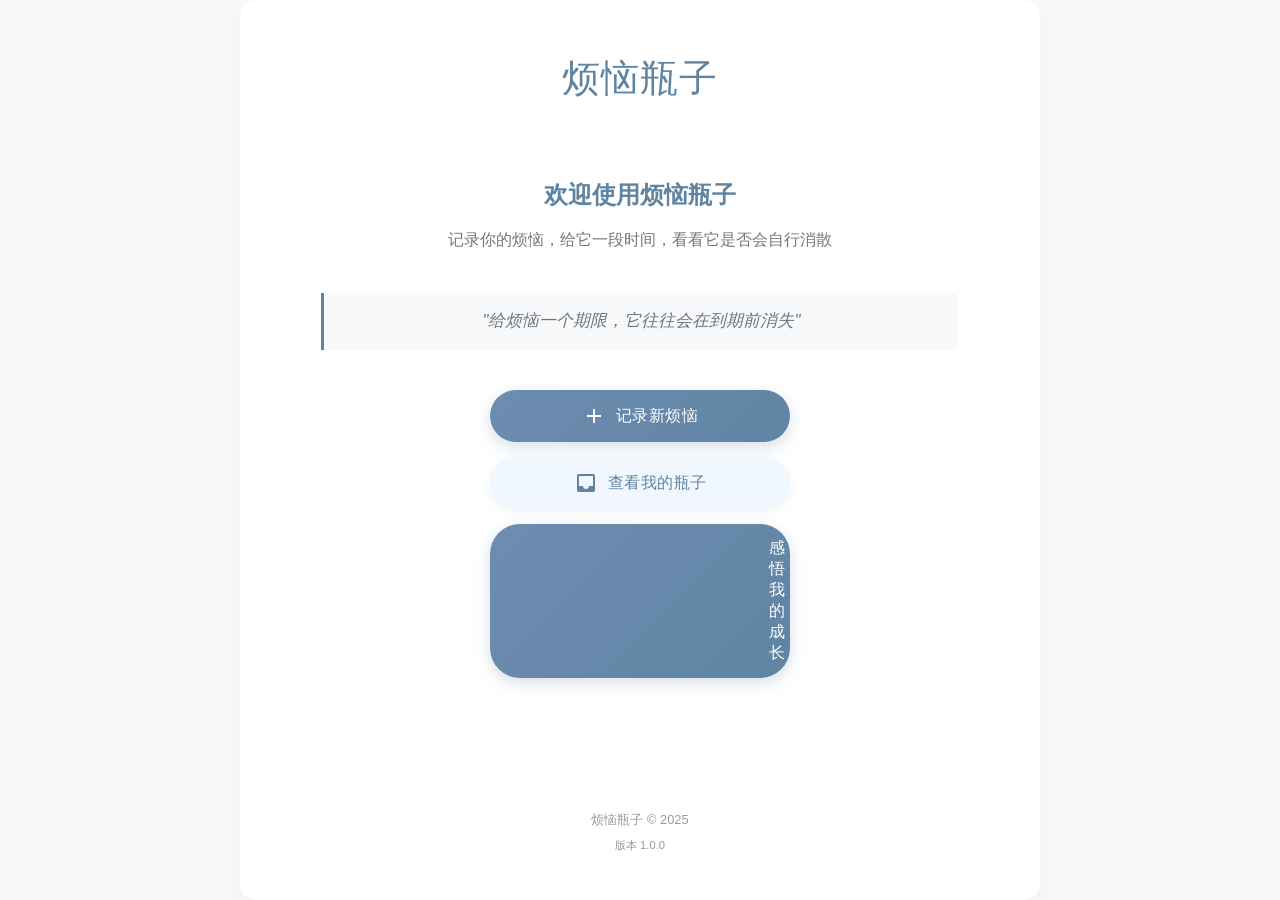
==== index.html @ b97d2acd "0.8" ====
<!DOCTYPE html>
<html lang="zh-CN">
<head>
    <meta charset="UTF-8">
    <meta name="viewport" content="width=device-width, initial-scale=1.0">
    <title>烦恼瓶子</title>
    <link rel="stylesheet" href="css/style.css">
    <link rel="stylesheet" href="https://cdnjs.cloudflare.com/ajax/libs/animate.css/4.1.1/animate.min.css">
    <link href="https://fonts.googleapis.com/icon?family=Material+Icons" rel="stylesheet">
    <style>
        /* 添加额外的CSS以确保打开瓶子选项居中 */
        .status-info {
            width: 100%;
            text-align: center;
            display: flex;
            flex-direction: column;
            align-items: center;
        }
        
        .early-open-option {
            margin-top: 20px;
            text-align: center;
            width: 100%;
            display: flex;
            flex-direction: column;
            align-items: center;
        }
        
        .version-info {
            font-size: 0.7rem;
            color: #999;
            margin-top: 5px;
        }
    </style>
</head>
<body>
    <div class="app-container">
        <header>
            <h1>烦恼瓶子</h1>
        </header>
        
        <main id="app-content">
            <!-- 主页 -->
            <div id="home-screen" class="screen active">
                <div class="welcome-message">
                    <h2>欢迎使用烦恼瓶子</h2>
                    <p>记录你的烦恼，给它一段时间，看看它是否会自行消散</p>
                </div>
                <div class="philosophy-quote">
                    <p>"给烦恼一个期限，它往往会在到期前消失"</p>
                </div>
                <div class="action-buttons">
                    <button id="create-worry-btn" class="primary-btn">
                        <span class="material-icons">add</span> 记录新烦恼
                    </button>
                    <button id="view-bottles-btn" class="secondary-btn">
                        <span class="material-icons">inbox</span> 查看我的瓶子
                    </button>
                     <button id="view-growth-btn" class="primary-btn growth-btn">
                        <span class="material-icons">celebration</span> 感悟我的成长
                    </button>
                </div>
            </div>
            
            <!-- 创建烦恼 -->
            <div id="create-worry-screen" class="screen">
                <div class="screen-header">
                    <button class="back-btn" id="create-back-btn">
                        <span class="material-icons">arrow_back</span>
                    </button>
                    <h2>记录烦恼</h2>
                </div>
                
                <div class="philosophy-quote">
                    <p>"将烦恼写下来，是看清它真实样貌的第一步"</p>
                </div>
                
                <div class="create-worry-form">
                    <div class="form-group">
                        <label for="worry-title">给这个烦恼起个名字（选填）</label>
                        <input type="text" id="worry-title" placeholder="例如：工作压力、人际关系...">
                    </div>
                    
                    <div class="form-group">
                        <label for="worry-content">描述你的烦恼</label>
                        <textarea id="worry-content" placeholder="写下你现在的烦恼..." rows="5"></textarea>
                        <div class="char-counter"><span id="char-count">0</span>/500</div>
                    </div>
                    
                    <div class="form-group">
                        <label>这个烦恼让你感到</label>
                        <div class="emotion-selector">
                            <div class="emotion" data-emotion="anxious">
                                <span class="emotion-icon">😰</span>
                                <span class="emotion-label">焦虑</span>
                            </div>
                            <div class="emotion" data-emotion="sad">
                                <span class="emotion-icon">😢</span>
                                <span class="emotion-label">悲伤</span>
                            </div>
                            <div class="emotion" data-emotion="angry">
                                <span class="emotion-icon">😠</span>
                                <span class="emotion-label">愤怒</span>
                            </div>
                            <div class="emotion" data-emotion="stressed">
                                <span class="emotion-icon">😫</span>
                                <span class="emotion-label">压力</span>
                            </div>
                            <div class="emotion" data-emotion="confused">
                                <span class="emotion-icon">😕</span>
                                <span class="emotion-label">困惑</span>
                            </div>
                        </div>
                    </div>
                    
                    <div class="form-group">
                        <label>烦恼强度</label>
                        <div class="intensity-slider">
                            <input type="range" id="worry-intensity" min="1" max="5" value="3">
                            <div class="intensity-labels">
                                <span>轻微</span>
                                <span>中等</span>
                                <span>强烈</span>
                            </div>
                        </div>
                    </div>
                    
                    <button id="continue-to-seal-btn" class="primary-btn full-width">
                        继续 <span class="material-icons">arrow_forward</span>
                    </button>
                </div>
            </div>
            
            <!-- 封存界面 -->
            <div id="seal-worry-screen" class="screen">
                <div class="screen-header">
                    <button class="back-btn" id="seal-back-btn">
                        <span class="material-icons">arrow_back</span>
                    </button>
                    <h2>封存烦恼</h2>
                </div>
                
                <div class="philosophy-quote">
                    <p>"时间是解决问题的良药，耐心是承载良药的容器"</p>
                </div>
                
                <div class="seal-worry-content">
                    <div class="form-group">
                        <label>选择一个瓶子</label>
                        <div class="bottle-selector">
                            <div class="bottle" data-bottle="classic">
                                <div class="bottle-image classic-bottle"></div>
                                <span>经典瓶</span>
                            </div>
                            <div class="bottle" data-bottle="vintage">
                                <div class="bottle-image vintage-bottle"></div>
                                <span>复古瓶</span>
                            </div>
                            <div class="bottle" data-bottle="round">
                                <div class="bottle-image round-bottle"></div>
                                <span>圆形瓶</span>
                            </div>
                        </div>
                    </div>
                    
                    <div class="form-group">
                        <label>封存多久？</label>
                        <div class="time-selector">
                            <div class="time-option" data-days="3">
                                <span class="time-value">3天</span>
                            </div>
                            <div class="time-option" data-days="7">
                                <span class="time-value">1周</span>
                            </div>
                            <div class="time-option" data-days="14">
                                <span class="time-value">2周</span>
                            </div>
                            <div class="time-option" data-days="30">
                                <span class="time-value">1个月</span>
                            </div>
                            <div class="time-option custom" data-days="custom">
                                <span class="time-value">自定义</span>
                            </div>
                        </div>
                        <div id="custom-time-input" class="hidden">
                            <input type="number" id="custom-days" min="1" max="90" value="1">
                            <span>天</span>
                        </div>
                    </div>
                    
                    <div class="bottle-preview">
                        <div id="selected-bottle" class="bottle-image classic-bottle"></div>
                    </div>
                    
                    <button id="seal-worry-btn" class="primary-btn full-width">
                        封存烦恼 <span class="material-icons">lock</span>
                    </button>
                </div>
            </div>
            
            <!-- 瓶子列表 -->
            <div id="bottle-list-screen" class="screen">
                <div class="screen-header">
                    <button class="back-btn" id="list-back-btn">
                        <span class="material-icons">arrow_back</span>
                    </button>
                    <h2>我的烦恼瓶子</h2>
                </div>
                
                <div class="philosophy-quote">
                    <p>"每一个被解决的烦恼，都是通往内心平静的阶梯"</p>
                </div>
                
                <div class="bottles-tabs">
                    <button class="tab-btn active" data-tab="sealed">
                        等待中 <span id="sealed-count" class="count-badge">0</span>
                    </button>
                    <button class="tab-btn" data-tab="openable">
                        可打开 <span id="openable-count" class="count-badge">0</span>
                    </button>
                    <button class="tab-btn" data-tab="resolved">
                        已解决 <span id="resolved-count" class="count-badge">0</span>
                    </button>
                </div>
                
                <div class="bottles-container">
                    <div id="sealed-bottles" class="bottle-tab active">
                        <div class="empty-state">
                            <span class="material-icons">hourglass_empty</span>
                            <p>没有正在等待的烦恼瓶子</p>
                        </div>
                        <!-- 瓶子将动态添加到这里 -->
                    </div>
                    
                    <div id="openable-bottles" class="bottle-tab">
                        <div class="empty-state">
                            <span class="material-icons">lock_open</span>
                            <p>没有可以打开的烦恼瓶子</p>
                        </div>
                        <!-- 瓶子将动态添加到这里 -->
                    </div>
                    
                    <div id="resolved-bottles" class="bottle-tab">
                        <div class="empty-state">
                            <span class="material-icons">check_circle</span>
                            <p>没有已解决的烦恼瓶子</p>
                        </div>
                        <!-- 瓶子将动态添加到这里 -->
                    </div>
                </div>
            </div>
            
            <!-- 瓶子详情 -->
            <div id="bottle-detail-screen" class="screen">
                <div class="screen-header">
                    <button class="back-btn" id="detail-back-btn">
                        <span class="material-icons">arrow_back</span>
                    </button>
                    <h2>烦恼瓶子详情</h2>
                </div>
                
                <div class="bottle-detail-container">
                    <div class="bottle-header">
                        <h3 id="detail-title">烦恼标题</h3>
                        <div class="bottle-meta">
                            <span id="detail-date">2025年6月23日</span>
                            <span class="emotion-tag" id="detail-emotion">焦虑</span>
                        </div>
                    </div>
                    
                    <div class="bottle-status-section">
                        <div id="sealed-status" class="bottle-status">
                            <div id="detail-bottle" class="bottle-image classic-bottle"></div>
                            <div class="status-info">
                                <p>你的烦恼还在瓶中等待...</p>
                                <div class="time-remaining">
                                    <span class="material-icons">hourglass_bottom</span>
                                    <span id="time-left">还剩 6 天</span>
                                </div>
                                <p class="status-philosophy">"给自己一段不去想它的时间，看看世界会如何回应"</p>
                                <div class="early-open-option">
                                    <button id="early-open-btn" class="secondary-btn small-btn">
                                        <span class="material-icons">lock_open</span> 提前打开
                                    </button>
                                    <p class="early-open-hint">如果你已经准备好了，可以提前打开这个瓶子</p>
                                </div>
                            </div>
                        </div>
                        
                        <div id="openable-status" class="bottle-status hidden">
                            <div id="openable-bottle" class="bottle-image classic-bottle glow"></div>
                            <div class="status-info">
                                <p>你的瓶子可以打开了！</p>
                                <p class="status-philosophy">"现在，是时候直面过去的自己，看看内心的变化"</p>
                                <button id="open-bottle-btn" class="primary-btn">
                                    打开瓶子
                                </button>
                            </div>
                        </div>
                        
                        <div id="opened-status" class="bottle-status hidden">
                            <div class="bottle-content">
                                <h4>你曾经写下：</h4>
                                <p id="detail-content">烦恼内容将显示在这里...</p>
                                <p class="status-philosophy">"重新审视过去的烦恼，你会发现自己已经成长"</p>
                                
                                <div class="worry-question">
                                    <h4>这个烦恼现在还困扰着你吗？</h4>
                                    <div class="worry-actions">
                                        <button id="worry-gone-btn" class="action-btn gone-btn">
                                            <span class="material-icons">check_circle</span>
                                            不再困扰我
                                        </button>
                                        <button id="worry-remains-btn" class="action-btn remains-btn">
                                            <span class="material-icons">arrow_circle_down</span>
                                            依然困扰我
                                        </button>
                                    </div>
                                </div>
                            </div>
                        </div>
                        
                        <div id="reflection-status" class="bottle-status hidden">
                            <div class="reflection-content">
                                <h4>你的成长感悟</h4>
                                <p class="reflection-philosophy">"记录感悟，是将经验转化为智慧的过程"</p>
                                <textarea id="reflection-text" placeholder="记录下你从这次经历中学到了什么..." rows="4"></textarea>
                                <button id="save-reflection-btn" class="primary-btn">
                                    保存感悟
                                </button>
                            </div>
                        </div>
                        
                        <div id="resolved-status" class="bottle-status hidden">
                            <div class="resolved-content">
                                <div class="resolved-icon">
                                    <span class="material-icons">celebration</span>
                                </div>
                                <h4>烦恼已解决！</h4>
                                <p class="status-philosophy">"每一次战胜烦恼，都是自我成长的证明"</p>
                                <div class="reflection-display">
                                    <h5>你的感悟：</h5>
                                    <p id="saved-reflection">感悟内容将显示在这里...</p>
                                </div>
                            </div>
                        </div>
                        
                        <div id="reseal-status" class="bottle-status hidden">
                            <div class="reseal-content">
                                <h4>重新封存这个烦恼</h4>
                                <p class="status-philosophy">"有些烦恼需要更多时间，这是自我理解的过程，而非失败"</p>
                                <p>给自己多一点时间，选择一个新的封存期限：</p>
                                <div class="reseal-time-selector">
                                    <div class="time-option" data-days="3">
                                        <span class="time-value">3天</span>
                                    </div>
                                    <div class="time-option" data-days="7">
                                        <span class="time-value">1周</span>
                                    </div>
                                    <div class="time-option" data-days="14">
                                        <span class="time-value">2周</span>
                                    </div>
                                    <div class="time-option" data-days="30">
                                        <span class="time-value">1个月</span>
                                    </div>
                                </div>
                                <button id="reseal-confirm-btn" class="primary-btn">
                                    重新封存
                                </button>
                            </div>
                        </div>
                    </div>
                </div>
            </div>
        </main>
        
        <footer>
            <p>烦恼瓶子 &copy; 2025</p>
            <p class="version-info">版本 1.0.0</p>
        </footer>
    </div>
    
    <script src="js/animations.js"></script>
    <script src="js/app.js"></script>
</body>
</html>
---- css/style.css ----
/* 基础重置 */
* {
    margin: 0;
    padding: 0;
    box-sizing: border-box;
}

body {
    font-family: 'Helvetica Neue', Arial, sans-serif;
    line-height: 1.6;
    color: #333;
    background-color: #f9f7f4;
    min-height: 100vh;
}

.app-container {
    max-width: 800px;
    margin: 0 auto;
    padding: 20px;
    display: flex;
    flex-direction: column;
    min-height: 100vh;
}

header {
    text-align: center;
    padding: 20px 0;
}

header h1 {
    color: #5f84a2;
    font-size: 2.2rem;
    font-weight: 300;
}

main {
    flex: 1;
    position: relative;
}

.screen {
    display: none;
    opacity: 0;
    transition: opacity 0.3s ease;
}

.screen.active {
    display: block;
    opacity: 1;
}

/* 首页样式 */
.welcome-message {
    text-align: center;
    margin: 40px 0;
}

.welcome-message h2 {
    color: #5f84a2;
    margin-bottom: 10px;
}

.welcome-message p {
    color: #777;
    max-width: 80%;
    margin: 0 auto;
}

.action-buttons {
    display: flex;
    flex-direction: column;
    gap: 15px;
    max-width: 300px;
    margin: 40px auto;
}

.primary-btn, .secondary-btn {
    display: flex;
    align-items: center;
    justify-content: center;
    gap: 8px;
    padding: 14px 20px;
    border: none;
    border-radius: 25px;
    font-size: 1rem;
    cursor: pointer;
    transition: all 0.2s ease;
}

.primary-btn {
    background-color: #5f84a2;
    color: white;
    box-shadow: 0 3px 10px rgba(95, 132, 162, 0.3);
}

.primary-btn:hover {
    background-color: #4d6d8a;
    transform: translateY(-2px);
    box-shadow: 0 5px 15px rgba(95, 132, 162, 0.4);
}

.secondary-btn {
    background-color: #e8f1f8;
    color: #5f84a2;
    box-shadow: 0 3px 10px rgba(95, 132, 162, 0.1);
}

.secondary-btn:hover {
    background-color: #d1e3f2;
    transform: translateY(-2px);
}

footer {
    text-align: center;
    padding: 20px 0;
    font-size: 0.8rem;
    color: #999;
}

/* 屏幕通用样式 */
.screen-header {
    display: flex;
    align-items: center;
    margin-bottom: 25px;
}

.back-btn {
    background: none;
    border: none;
    color: #5f84a2;
    cursor: pointer;
    padding: 5px;
    margin-right: 10px;
}

.screen-header h2 {
    color: #5f84a2;
    font-weight: 400;
}

.form-group {
    margin-bottom: 25px;
}

.form-group label {
    display: block;
    margin-bottom: 8px;
    color: #555;
    font-size: 0.9rem;
}

input[type="text"], textarea {
    width: 100%;
    padding: 12px;
    border: 1px solid #ddd;
    border-radius: 8px;
    font-size: 1rem;
    background: #fff;
    transition: border 0.2s;
}

input[type="text"]:focus, textarea:focus {
    border-color: #5f84a2;
    outline: none;
}

.char-counter {
    text-align: right;
    font-size: 0.8rem;
    color: #999;
    margin-top: 5px;
}

/* 情绪选择器 */
.emotion-selector {
    display: flex;
    justify-content: space-between;
    flex-wrap: wrap;
    gap: 10px;
}

.emotion {
    display: flex;
    flex-direction: column;
    align-items: center;
    width: calc(20% - 8px);
    padding: 10px 5px;
    border-radius: 10px;
    cursor: pointer;
    transition: all 0.2s;
}

.emotion:hover {
    background-color: #e8f1f8;
}

.emotion.selected {
    background-color: #d1e3f2;
    box-shadow: 0 2px 8px rgba(95, 132, 162, 0.2);
}

.emotion-icon {
    font-size: 1.8rem;
    margin-bottom: 5px;
}

.emotion-label {
    font-size: 0.8rem;
}

/* 强度滑块 */
.intensity-slider {
    width: 100%;
    padding: 10px 0;
}

.intensity-slider input {
    width: 100%;
    margin-bottom: 10px;
}

.intensity-labels {
    display: flex;
    justify-content: space-between;
    color: #777;
    font-size: 0.8rem;
}

/* 瓶子选择器 */
.bottle-selector {
    display: flex;
    justify-content: space-around;
    gap: 15px;
}

.bottle {
    display: flex;
    flex-direction: column;
    align-items: center;
    cursor: pointer;
    transition: all 0.2s;
    padding: 10px;
    border-radius: 10px;
}

.bottle:hover {
    background-color: #e8f1f8;
}

.bottle.selected {
    background-color: #d1e3f2;
    box-shadow: 0 2px 8px rgba(95, 132, 162, 0.2);
}

.bottle-image {
    width: 60px;
    height: 120px;
    margin-bottom: 10px;
    background-size: contain;
    background-repeat: no-repeat;
    background-position: center;
}

.classic-bottle {
    background-image: url('../images/classic-bottle.svg');
}

.vintage-bottle {
    background-image: url('../images/vintage-bottle.svg');
}

.round-bottle {
    background-image: url('../images/round-bottle.svg');
}

/* 时间选择器 */
.time-selector {
    display: flex;
    flex-wrap: wrap;
    gap: 10px;
}

.time-option {
    flex: 1;
    min-width: calc(33.333% - 10px);
    text-align: center;
    padding: 12px 8px;
    background-color: #e8f1f8;
    border-radius: 8px;
    cursor: pointer;
    transition: all 0.2s;
}

.time-option:hover {
    background-color: #d1e3f2;
}

.time-option.selected {
    background-color: #5f84a2;
    color: white;
    box-shadow: 0 2px 8px rgba(95, 132, 162, 0.2);
}

#custom-time-input {
    margin-top: 10px;
    display: flex;
    align-items: center;
    gap: 5px;
}

#custom-time-input input {
    width: 60px;
    padding: 8px;
    text-align: center;
}

.hidden {
    display: none !important;
}

/* 瓶子预览 */
.bottle-preview {
    display: flex;
    justify-content: center;
    margin: 30px 0;
}

.bottle-preview .bottle-image {
    width: 100px;
    height: 200px;
}

/* 按钮样式 */
.full-width {
    width: 100%;
}

/* 瓶子列表样式 */
.bottles-tabs {
    display: flex;
    border-bottom: 1px solid #ddd;
    margin-bottom: 20px;
}

.tab-btn {
    flex: 1;
    background: none;
    border: none;
    padding: 12px 0;
    color: #777;
    font-size: 0.9rem;
    cursor: pointer;
    position: relative;
}

.tab-btn.active {
    color: #5f84a2;
    font-weight: 500;
}

.tab-btn.active::after {
    content: '';
    position: absolute;
    bottom: -1px;
    left: 10%;
    width: 80%;
    height: 3px;
    background-color: #5f84a2;
    border-radius: 3px 3px 0 0;
}

.count-badge {
    display: inline-block;
    background-color: #e8f1f8;
    color: #5f84a2;
    font-size: 0.7rem;
    padding: 2px 6px;
    border-radius: 10px;
    margin-left: 5px;
}

.tab-btn.active .count-badge {
    background-color: #5f84a2;
    color: white;
}

.bottle-tab {
    display: none;
}

.bottle-tab.active {
    display: block;
}

.empty-state {
    display: flex;
    flex-direction: column;
    align-items: center;
    justify-content: center;
    padding: 40px 0;
    color: #aaa;
}

.empty-state .material-icons {
    font-size: 3rem;
    margin-bottom: 15px;
    opacity: 0.6;
}

/* 瓶子卡片样式 */
.bottle-card {
    background-color: white;
    border-radius: 12px;
    box-shadow: 0 2px 10px rgba(0, 0, 0, 0.05);
    padding: 15px;
    margin-bottom: 15px;
    display: flex;
    align-items: center;
    cursor: pointer;
    transition: all 0.2s;
}

.bottle-card:hover {
    transform: translateY(-2px);
    box-shadow: 0 4px 15px rgba(0, 0, 0, 0.1);
}

.bottle-card .bottle-image {
    width: 40px;
    height: 80px;
    margin-right: 15px;
    flex-shrink: 0;
}

.bottle-card-content {
    flex: 1;
}

.bottle-card h3 {
    font-size: 1rem;
    margin-bottom: 5px;
    color: #444;
}

.bottle-info {
    display: flex;
    justify-content: space-between;
    font-size: 0.8rem;
    color: #888;
}

.emotion-tag {
    background-color: #e8f1f8;
    color: #5f84a2;
    font-size: 0.7rem;
    padding: 3px 8px;
    border-radius: 10px;
}

.bottle-card .countdown {
    font-size: 0.8rem;
    color: #5f84a2;
    margin-top: 5px;
}

.glow {
    animation: glow 2s infinite alternate;
}

@keyframes glow {
    from {
        filter: drop-shadow(0 0 5px rgba(95, 132, 162, 0.6));
    }
    to {
        filter: drop-shadow(0 0 15px rgba(95, 132, 162, 0.8));
    }
}

/* 瓶子详情样式 */
.bottle-detail-container {
    background-color: white;
    border-radius: 12px;
    box-shadow: 0 2px 10px rgba(0, 0, 0, 0.05);
    padding: 20px;
}

.bottle-header {
    margin-bottom: 25px;
    padding-bottom: 15px;
    border-bottom: 1px solid #eee;
}

.bottle-header h3 {
    font-size: 1.3rem;
    margin-bottom: 8px;
    color: #444;
}

.bottle-meta {
    display: flex;
    justify-content: space-between;
    align-items: center;
    font-size: 0.85rem;
    color: #888;
}

.bottle-status {
    display: flex;
    flex-direction: column;
    align-items: center;
    text-align: center;
}

.bottle-status .bottle-image {
    width: 80px;
    height: 160px;
    margin-bottom: 20px;
}

.status-info {
    margin-top: 15px;
}

.time-remaining {
    display: flex;
    align-items: center;
    justify-content: center;
    color: #5f84a2;
    margin-top: 10px;
}

.time-remaining .material-icons {
    margin-right: 5px;
}

.bottle-content {
    width: 100%;
    text-align: left;
}

.bottle-content h4 {
    font-size: 1rem;
    color: #5f84a2;
    margin-bottom: 10px;
}

.bottle-content p {
    background-color: #f9f7f4;
    padding: 15px;
    border-radius: 8px;
    margin-bottom: 25px;
    line-height: 1.5;
}

.worry-question h4 {
    text-align: center;
    margin-bottom: 15px;
}

.worry-actions {
    display: flex;
    justify-content: space-around;
    gap: 10px;
}

.action-btn {
    display: flex;
    flex-direction: column;
    align-items: center;
    padding: 15px;
    border: none;
    border-radius: 10px;
    background-color: #f5f5f5;
    cursor: pointer;
    transition: all 0.2s;
    flex: 1;
}

.action-btn .material-icons {
    font-size: 2rem;
    margin-bottom: 8px;
}

.gone-btn {
    color: #5ca270;
}

.gone-btn:hover {
    background-color: #eaf5ef;
}

.remains-btn {
    color: #a27c5c;
}

.remains-btn:hover {
    background-color: #f5f0ea;
}

.reflection-content, .resolved-content, .reseal-content {
    width: 100%;
    text-align: left;
}

.reflection-content h4, .resolved-content h4, .reseal-content h4 {
    font-size: 1rem;
    color: #5f84a2;
    margin-bottom: 15px;
    text-align: center;
}

.resolved-icon {
    text-align: center;
    margin-bottom: 15px;
}

.resolved-icon .material-icons {
    font-size: 3rem;
    color: #5ca270;
}

.reflection-display {
    background-color: #f9f7f4;
    padding: 15px;
    border-radius: 8px;
    margin: 15px 0;
}

.reflection-display h5 {
    font-size: 0.9rem;
    color: #888;
    margin-bottom: 8px;
}

.reseal-content p {
    text-align: center;
    margin-bottom: 15px;
    color: #777;
}

.reseal-time-selector {
    display: flex;
    flex-wrap: wrap;
    gap: 10px;
    margin-bottom: 20px;
}

/* 动画样式 */
.animation-container {
    position: fixed;
    top: 0;
    left: 0;
    width: 100%;
    height: 100%;
    background-color: rgba(0, 0, 0, 0.7);
    display: flex;
    justify-content: center;
    align-items: center;
    z-index: 1000;
    opacity: 0;
    pointer-events: none;
    transition: opacity 0.5s ease;
}

.animation-container.show {
    opacity: 1;
}

.animation-container.fade-out {
    opacity: 0;
}

.animation-bottle {
    width: 100px;
    height: 200px;
    position: relative;
    z-index: 10;
}

.worry-content-animation {
    background-color: white;
    color: #333;
    padding: 10px 15px;
    border-radius: 8px;
    position: absolute;
    top: 30%;
    left: 30%;
    transform: translate(-50%, -50%);
    transition: all 1.5s cubic-bezier(0.68, -0.55, 0.27, 1.55);
    max-width: 200px;
    text-align: center;
}

.worry-content-animation.move-to-bottle {
    top: 50%;
    left: 50%;
}

.worry-content-animation.inside-bottle {
    opacity: 0.7;
    transform: translate(-50%, -50%) scale(0.5);
}

.seal-effect {
    position: absolute;
    top: 50%;
    left: 50%;
    transform: translate(-50%, -50%);
    width: 120px;
    height: 120px;
    border-radius: 50%;
    background-color: transparent;
    z-index: 15;
    opacity: 0;
    transition: all 1s ease;
}

.seal-effect.seal {
    opacity: 1;
    background-color: rgba(95, 132, 162, 0.3);
    box-shadow: 0 0 30px rgba(95, 132, 162, 0.8);
}

.animation-bottle.sink {
    transform: translateY(100vh);
    transition: transform 2s cubic-bezier(0.68, -0.55, 0.27, 1.55);
}

.animation-container.opening .animation-bottle {
    transform: translateY(100vh);
}

.animation-bottle.rise {
    transform: translateY(0);
    transition: transform 2s cubic-bezier(0.68, -0.55, 0.27, 1.55);
}

.animation-bottle.open {
    animation: openBottle 1s forwards;
}

@keyframes openBottle {
    0% {
        transform: translateY(0) rotate(0);
    }
    20% {
        transform: translateY(0) rotate(-5deg);
    }
    40% {
        transform: translateY(0) rotate(5deg);
    }
    60% {
        transform: translateY(0) rotate(-5deg);
    }
    80% {
        transform: translateY(0) rotate(5deg);
    }
    100% {
        transform: translateY(0) rotate(0);
        filter: brightness(1.5);
    }
}

/* 烟花动画 */
.animation-container.resolved {
    background-color: rgba(0, 0, 0, 0.85);
}

.firework {
    position: absolute;
    width: 10px;
    height: 10px;
    border-radius: 50%;
    animation: explode 1.5s forwards;
    opacity: 0;
}

@keyframes explode {
    0% {
        transform: scale(0);
        opacity: 0;
    }
    20% {
        transform: scale(1);
        opacity: 1;
    }
    80% {
        transform: scale(1.5);
        opacity: 1;
    }
    100% {
        transform: scale(2);
        opacity: 0;
    }
}

.resolve-message {
    color: white;
    font-size: 1.5rem;
    font-weight: 300;
    text-align: center;
    opacity: 0;
    animation: fadeMessage 4s forwards;
}

@keyframes fadeMessage {
    0% {
        opacity: 0;
        transform: translateY(20px);
    }
    20% {
        opacity: 1;
        transform: translateY(0);
    }
    80% {
        opacity: 1;
        transform: translateY(0);
    }
    100% {
        opacity: 0;
        transform: translateY(-20px);
    }
}

/* 响应式设计 */
@media (max-width: 600px) {
    .app-container {
        padding: 15px;
    }
    
    header h1 {
        font-size: 1.8rem;
    }
    
    .emotion {
        width: calc(33.333% - 10px);
        margin-bottom: 10px;
    }
    
    .bottle-selector {
        flex-wrap: wrap;
    }
    
    .bottle {
        width: calc(50% - 10px);
    }
}

/* 提前打开选项样式 */
.early-open-option {
    margin-top: 20px;
    text-align: center;
}

.early-open-hint {
    font-size: 0.8rem;
    color: #888;
    margin-top: 8px;
}

.small-btn {
    font-size: 0.9rem;
    padding: 8px 15px;
}

/* 整体美化 */
body {
    background-color: #f8f9fa;
    color: #444;
    font-family: 'Segoe UI', Tahoma, Geneva, Verdana, sans-serif;
    line-height: 1.7;
}

.app-container {
    max-width: 800px;
    margin: 0 auto;
    padding: 25px;
    background-color: #fff;
    box-shadow: 0 8px 30px rgba(0, 0, 0, 0.05);
    border-radius: 16px;
}

/* 哲理句子样式 */
.philosophy-quote {
    margin: 15px auto 30px;
    text-align: center;
    font-style: italic;
    color: #6c757d;
    max-width: 85%;
    line-height: 1.6;
    font-weight: 300;
    font-size: 1.05rem;
    padding: 15px;
    border-left: 3px solid #5f84a2;
    background-color: #f8f9fa;
    border-radius: 0 8px 8px 0;
}

.status-philosophy {
    margin: 15px 0;
    font-style: italic;
    color: #6c757d;
    font-size: 0.95rem;
    text-align: center;
}

.reflection-philosophy {
    margin: 0 0 20px;
    font-style: italic;
    color: #6c757d;
    font-size: 0.95rem;
    text-align: center;
}

/* 改进按钮样式 */
.primary-btn, .secondary-btn {
    display: flex;
    align-items: center;
    justify-content: center;
    gap: 10px;
    padding: 14px 22px;
    border: none;
    border-radius: 30px;
    font-size: 1rem;
    cursor: pointer;
    transition: all 0.3s ease;
    font-weight: 500;
    letter-spacing: 0.5px;
}

.primary-btn {
    background: linear-gradient(135deg, #6e8cb2 0%, #5f84a2 100%);
    color: white;
    box-shadow: 0 5px 15px rgba(95, 132, 162, 0.25);
}

.primary-btn:hover {
    background: linear-gradient(135deg, #5f84a2 0%, #4d6d8a 100%);
    transform: translateY(-3px);
    box-shadow: 0 8px 20px rgba(95, 132, 162, 0.3);
}

.secondary-btn {
    background-color: #f0f7ff;
    color: #5f84a2;
    box-shadow: 0 3px 10px rgba(95, 132, 162, 0.1);
}

.secondary-btn:hover {
    background-color: #e0edfa;
    transform: translateY(-3px);
    box-shadow: 0 5px 15px rgba(95, 132, 162, 0.15);
}

/* 优化表单元素 */
input[type="text"], textarea, input[type="number"] {
    width: 100%;
    padding: 14px;
    border: 1px solid #e0e0e0;
    border-radius: 10px;
    font-size: 1rem;
    background: #fff;
    transition: all 0.3s;
    box-shadow: 0 2px 5px rgba(0, 0, 0, 0.03);
    color: #444;
}

input[type="text"]:focus, textarea:focus, input[type="number"]:focus {
    border-color: #5f84a2;
    outline: none;
    box-shadow: 0 0 0 3px rgba(95, 132, 162, 0.1);
}

/* 优化瓶子卡片 */
.bottle-card {
    background-color: #fff;
    border-radius: 16px;
    box-shadow: 0 3px 15px rgba(0, 0, 0, 0.05);
    padding: 18px;
    margin-bottom: 18px;
    display: flex;
    align-items: center;
    cursor: pointer;
    transition: all 0.3s ease;
    border: 1px solid rgba(0, 0, 0, 0.03);
}

.bottle-card:hover {
    transform: translateY(-4px) scale(1.01);
    box-shadow: 0 6px 20px rgba(0, 0, 0, 0.08);
}

/* 优化瓶子详情容器 */
.bottle-detail-container {
    background-color: #fff;
    border-radius: 16px;
    box-shadow: 0 5px 20px rgba(0, 0, 0, 0.05);
    padding: 25px;
    border: 1px solid rgba(0, 0, 0, 0.03);
}

/* 优化选择器样式 */
.emotion, .bottle, .time-option {
    transition: all 0.3s ease;
    border-radius: 12px;
}

.emotion.selected, .bottle.selected {
    background-color: #e0edfa;
    box-shadow: 0 3px 10px rgba(95, 132, 162, 0.15);
    transform: translateY(-2px);
}

.time-option.selected {
    background: linear-gradient(135deg, #6e8cb2 0%, #5f84a2 100%);
    color: white;
    box-shadow: 0 3px 10px rgba(95, 132, 162, 0.2);
    transform: translateY(-2px);
}

/* 优化动画效果 */
.glow {
    animation: enhanced-glow 2.5s infinite alternate;
}

@keyframes enhanced-glow {
    from {
        filter: drop-shadow(0 0 5px rgba(95, 132, 162, 0.6));
    }
    to {
        filter: drop-shadow(0 0 20px rgba(95, 132, 162, 0.9));
    }
}

/* 改进标题样式 */
header h1 {
    color: #5f84a2;
    font-size: 2.4rem;
    font-weight: 300;
    letter-spacing: 1px;
    margin-bottom: 5px;
}

.screen-header h2 {
    color: #5f84a2;
    font-weight: 400;
    letter-spacing: 0.5px;
}

/* 优化标签页 */
.bottles-tabs {
    display: flex;
    border-bottom: 1px solid #e0e0e0;
    margin-bottom: 25px;
    background-color: #f8f9fa;
    border-radius: 10px 10px 0 0;
    padding: 5px;
}

.tab-btn {
    flex: 1;
    background: none;
    border: none;
    padding: 14px 0;
    color: #888;
    font-size: 0.95rem;
    cursor: pointer;
    position: relative;
    transition: all 0.3s ease;
    border-radius: 8px 8px 0 0;
}

.tab-btn.active {
    color: #5f84a2;
    font-weight: 500;
    background-color: #fff;
}

.tab-btn:hover:not(.active) {
    background-color: rgba(255, 255, 255, 0.5);
}

/* 增强动画容器样式 */
.animation-container {
    background-color: rgba(0, 0, 0, 0.75);
    backdrop-filter: blur(4px);
}

/* 增强瓶子图像效果 */
.bottle-image {
    transition: all 0.4s ease;
}

.bottle:hover .bottle-image {
    transform: translateY(-5px);
}

/* 使用内联SVG替代外部SVG文件 */
.classic-bottle {
    background-image: url("data:image/svg+xml,%3Csvg width='60' height='120' viewBox='0 0 60 120' xmlns='http://www.w3.org/2000/svg'%3E%3Cdefs%3E%3ClinearGradient id='bottleGradient' x1='0%25' y1='0%25' x2='100%25' y2='100%25'%3E%3Cstop offset='0%25' stop-color='%2389b8e5' stop-opacity='0.85'/%3E%3Cstop offset='100%25' stop-color='%235f84a2' stop-opacity='0.85'/%3E%3C/linearGradient%3E%3C/defs%3E%3Cpath d='M25 10 L25 25 L20 30 L20 100 L40 100 L40 30 L35 25 L35 10 Z' fill='url(%23bottleGradient)' stroke='%235f84a2' stroke-width='1.5' stroke-opacity='0.8'/%3E%3Crect x='25' y='3' width='10' height='7' fill='%23d1e3f2' stroke='%235f84a2' stroke-width='1.5' stroke-opacity='0.8'/%3E%3C/svg%3E");
}

.vintage-bottle {
    background-image: url("data:image/svg+xml,%3Csvg width='60' height='120' viewBox='0 0 60 120' xmlns='http://www.w3.org/2000/svg'%3E%3Cdefs%3E%3ClinearGradient id='vintageGradient' x1='0%25' y1='0%25' x2='100%25' y2='100%25'%3E%3Cstop offset='0%25' stop-color='%23a5c8e4' stop-opacity='0.85'/%3E%3Cstop offset='100%25' stop-color='%237292b0' stop-opacity='0.85'/%3E%3C/linearGradient%3E%3C/defs%3E%3Cpath d='M20 25 L25 15 L25 10 L35 10 L35 15 L40 25 L40 40 L45 55 L45 90 L40 100 L20 100 L15 90 L15 55 L20 40 Z' fill='url(%23vintageGradient)' stroke='%235f84a2' stroke-width='1.5' stroke-opacity='0.8'/%3E%3Cellipse cx='30' cy='10' rx='5' ry='2' fill='%23d1e3f2' stroke='%235f84a2' stroke-width='1.5' stroke-opacity='0.8'/%3E%3Crect x='28' y='3' width='4' height='7' fill='%23d1e3f2' stroke='%235f84a2' stroke-width='1.5' stroke-opacity='0.8'/%3E%3C/svg%3E");
}

.round-bottle {
    background-image: url("data:image/svg+xml,%3Csvg width='60' height='120' viewBox='0 0 60 120' xmlns='http://www.w3.org/2000/svg'%3E%3Cdefs%3E%3ClinearGradient id='roundGradient' x1='0%25' y1='0%25' x2='100%25' y2='100%25'%3E%3Cstop offset='0%25' stop-color='%23c9dff0' stop-opacity='0.85'/%3E%3Cstop offset='100%25' stop-color='%236088a6' stop-opacity='0.85'/%3E%3C/linearGradient%3E%3C/defs%3E%3Cpath d='M25 25 L25 15 L25 10 L35 10 L35 15 L35 25 C42 30 47 40 47 60 C47 85 40 100 30 100 C20 100 13 85 13 60 C13 40 18 30 25 25 Z' fill='url(%23roundGradient)' stroke='%235f84a2' stroke-width='1.5' stroke-opacity='0.8'/%3E%3Cellipse cx='30' cy='10' rx='5' ry='2' fill='%23d1e3f2' stroke='%235f84a2' stroke-width='1.5' stroke-opacity='0.8'/%3E%3Crect x='27' y='3' width='6' height='7' fill='%23d1e3f2' stroke='%235f84a2' stroke-width='1.5' stroke-opacity='0.8'/%3E%3C/svg%3E");
}
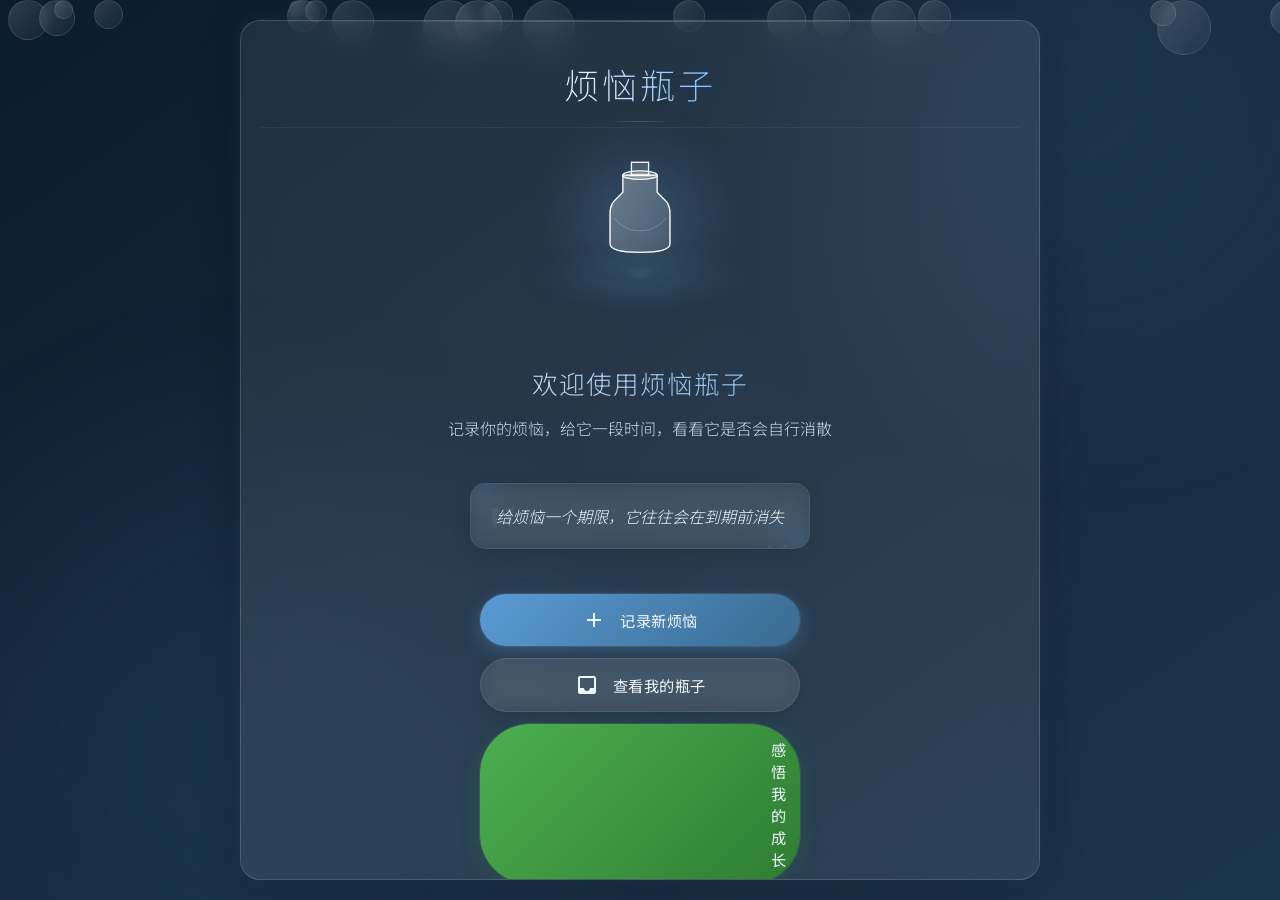
==== commit f55973e1: "优化界面" ====
--- a/index.html
+++ b/index.html
@@ -3,18 +3,1305 @@
 <head>
     <meta charset="UTF-8">
     <meta name="viewport" content="width=device-width, initial-scale=1.0">
-    <title>烦恼瓶子</title>
-    <link rel="stylesheet" href="css/style.css">
+    <title>烦恼瓶子 - 深海玻璃风</title>
     <link rel="stylesheet" href="https://cdnjs.cloudflare.com/ajax/libs/animate.css/4.1.1/animate.min.css">
     <link href="https://fonts.googleapis.com/icon?family=Material+Icons" rel="stylesheet">
+    <link href="https://fonts.googleapis.com/css2?family=Noto+Sans+SC:wght@100;300;400;500;700&display=swap" rel="stylesheet">
     <style>
-        /* 添加额外的CSS以确保打开瓶子选项居中 */
+        :root {
+            --deep-blue: #0c1c2c;
+            --medium-blue: #1d354d;
+            --light-blue: #3a6a8f;
+            --accent-blue: #5a9bd5;
+            --accent-glow: #7ab9ff;
+            --light-text: #f0f7ff;
+            --secondary-text: #c5daed;
+            --dark-text: #183146;
+            --glass-bg: rgba(255, 255, 255, 0.08);
+            --glass-border: rgba(255, 255, 255, 0.15);
+            --glass-highlight: rgba(255, 255, 255, 0.2);
+            --glass-shadow: 0 8px 40px 0 rgba(0, 0, 0, 0.3);
+            --card-glass: rgba(255, 255, 255, 0.05);
+            --success-color: #4caf50;
+            --success-dark: #2e7d32;
+            --warning-color: #ff9800;
+            --warning-dark: #e65100;
+            --error-color: #f44336;
+            --error-dark: #b71c1c;
+        }
+        
+        * {
+            margin: 0;
+            padding: 0;
+            box-sizing: border-box;
+        }
+        /* 动画容器样式 */
+.animation-container {
+    position: fixed;
+    top: 0;
+    left: 0;
+    width: 100%;
+    height: 100%;
+    background-color: rgba(0, 0, 0, 0.75);
+    backdrop-filter: blur(4px);
+    display: flex;
+    justify-content: center;
+    align-items: center;
+    z-index: 1000;
+    opacity: 0;
+    pointer-events: none;
+    transition: opacity 0.5s ease;
+}
+
+.animation-container.show {
+    opacity: 1;
+    pointer-events: auto;
+}
+
+.animation-container.fade-out {
+    opacity: 0;
+}
+
+.animation-bottle {
+    width: 100px;
+    height: 200px;
+    position: relative;
+    z-index: 10;
+}
+
+.worry-content-animation {
+    background-color: rgba(255, 255, 255, 0.1);
+    backdrop-filter: blur(10px);
+    color: var(--light-text);
+    padding: 15px 20px;
+    border-radius: 12px;
+    position: absolute;
+    top: 30%;
+    left: 30%;
+    transform: translate(-50%, -50%);
+    transition: all 1.5s cubic-bezier(0.68, -0.55, 0.27, 1.55);
+    max-width: 220px;
+    text-align: center;
+    border: 1px solid rgba(255, 255, 255, 0.1);
+    box-shadow: 0 5px 15px rgba(0, 0, 0, 0.2);
+}
+
+.worry-content-animation.move-to-bottle {
+    top: 50%;
+    left: 50%;
+}
+
+.worry-content-animation.inside-bottle {
+    opacity: 0.7;
+    transform: translate(-50%, -50%) scale(0.5);
+}
+
+.seal-effect {
+    position: absolute;
+    top: 50%;
+    left: 50%;
+    transform: translate(-50%, -50%);
+    width: 120px;
+    height: 120px;
+    border-radius: 50%;
+    background-color: transparent;
+    z-index: 15;
+    opacity: 0;
+    transition: all 1s ease;
+}
+
+.seal-effect.seal {
+    opacity: 1;
+    background-color: rgba(90, 155, 213, 0.3);
+    box-shadow: 0 0 30px rgba(90, 155, 213, 0.8);
+}
+
+.animation-bottle.sink {
+    transform: translateY(100vh);
+    transition: transform 2s cubic-bezier(0.68, -0.55, 0.27, 1.55);
+}
+
+.animation-container.opening .animation-bottle {
+    transform: translateY(100vh);
+}
+
+.animation-bottle.rise {
+    transform: translateY(0);
+    transition: transform 2s cubic-bezier(0.68, -0.55, 0.27, 1.55);
+}
+
+.animation-bottle.open {
+    animation: openBottle 1s forwards;
+}
+
+@keyframes openBottle {
+    0% {
+        transform: translateY(0) rotate(0);
+    }
+    20% {
+        transform: translateY(0) rotate(-5deg);
+    }
+    40% {
+        transform: translateY(0) rotate(5deg);
+    }
+    60% {
+        transform: translateY(0) rotate(-5deg);
+    }
+    80% {
+        transform: translateY(0) rotate(5deg);
+    }
+    100% {
+        transform: translateY(0) rotate(0);
+        filter: brightness(1.5);
+    }
+}
+
+/* 烟花动画 */
+.animation-container.resolved {
+    background-color: rgba(0, 0, 0, 0.85);
+}
+
+.firework {
+    position: absolute;
+    width: 10px;
+    height: 10px;
+    border-radius: 50%;
+    animation: explode 1.5s forwards;
+    opacity: 0;
+}
+
+@keyframes explode {
+    0% {
+        transform: scale(0);
+        opacity: 0;
+    }
+    20% {
+        transform: scale(1);
+        opacity: 1;
+    }
+    80% {
+        transform: scale(1.5);
+        opacity: 1;
+    }
+    100% {
+        transform: scale(2);
+        opacity: 0;
+    }
+}
+
+.resolve-message {
+    color: white;
+    font-size: 1.5rem;
+    font-weight: 300;
+    text-align: center;
+    opacity: 0;
+    animation: fadeMessage 4s forwards;
+}
+
+@keyframes fadeMessage {
+    0% {
+        opacity: 0;
+        transform: translateY(20px);
+    }
+    20% {
+        opacity: 1;
+        transform: translateY(0);
+    }
+    80% {
+        opacity: 1;
+        transform: translateY(0);
+    }
+    100% {
+        opacity: 0;
+        transform: translateY(-20px);
+    }
+}
+        
+        body {
+            font-family: 'Noto Sans SC', sans-serif;
+            background: linear-gradient(145deg, var(--deep-blue), var(--medium-blue));
+            background-attachment: fixed;
+            color: var(--light-text);
+            min-height: 100vh;
+            line-height: 1.6;
+            display: flex;
+            flex-direction: column;
+            justify-content: center;
+            align-items: center;
+            padding: 20px;
+            position: relative;
+            overflow-x: hidden;
+        }
+        
+        /* 高级背景效果 */
+        .ocean-bg {
+            position: fixed;
+            top: 0;
+            left: 0;
+            width: 100%;
+            height: 100%;
+            z-index: -2;
+            overflow: hidden;
+        }
+        
+        .light-source {
+            position: absolute;
+            width: 800px;
+            height: 800px;
+            border-radius: 50%;
+            background: radial-gradient(circle, var(--accent-glow) 0%, rgba(122, 185, 255, 0) 70%);
+            top: -300px;
+            right: -200px;
+            opacity: 0.1;
+            filter: blur(60px);
+            animation: lightShimmer 15s ease-in-out infinite alternate;
+        }
+        
+        .light-source.bottom {
+            top: auto;
+            right: auto;
+            bottom: -300px;
+            left: -200px;
+            width: 900px;
+            height: 900px;
+            background: radial-gradient(circle, var(--accent-blue) 0%, rgba(90, 155, 213, 0) 70%);
+            animation-delay: 7s;
+        }
+        
+        @keyframes lightShimmer {
+            0%, 100% { opacity: 0.1; transform: scale(1) translate(0, 0); }
+            50% { opacity: 0.15; transform: scale(1.1) translate(30px, -20px); }
+        }
+        
+        .depth-particles {
+            position: absolute;
+            top: 0;
+            left: 0;
+            width: 100%;
+            height: 100%;
+            background-image: url("data:image/svg+xml,%3Csvg width='100' height='100' viewBox='0 0 100 100' xmlns='http://www.w3.org/2000/svg'%3E%3Cg fill='%235a9bd5' fill-opacity='0.05'%3E%3Ccircle cx='10' cy='10' r='1'/%3E%3Ccircle cx='25' cy='25' r='0.5'/%3E%3Ccircle cx='40' cy='40' r='0.75'/%3E%3Ccircle cx='55' cy='55' r='0.5'/%3E%3Ccircle cx='70' cy='70' r='0.6'/%3E%3Ccircle cx='85' cy='85' r='0.8'/%3E%3C/g%3E%3C/svg%3E");
+            opacity: 0.3;
+        }
+        
+        /* 气泡效果 */
+        .bubble-container {
+            position: absolute;
+            top: 0;
+            left: 0;
+            width: 100%;
+            height: 100%;
+            overflow: hidden;
+            pointer-events: none;
+            z-index: -1;
+        }
+        
+        .bubble {
+            position: absolute;
+            background: linear-gradient(135deg, 
+                rgba(255,255,255,0.15), 
+                rgba(255,255,255,0.03));
+            border: 1px solid rgba(255,255,255,0.1);
+            border-radius: 50%;
+            animation: bubbleFloat linear infinite;
+            backdrop-filter: blur(4px);
+            -webkit-backdrop-filter: blur(4px);
+        }
+        
+        @keyframes bubbleFloat {
+            0% {
+                transform: translateY(100vh) scale(1) rotate(0deg);
+                opacity: 0;
+            }
+            10% {
+                opacity: 0.4;
+            }
+            50% {
+                transform: translateY(50vh) scale(1.05) rotate(45deg);
+            }
+            90% {
+                opacity: 0.2;
+            }
+            100% {
+                transform: translateY(0) scale(0.8) rotate(90deg);
+                opacity: 0;
+            }
+        }
+        
+        .app-container {
+            max-width: 800px;
+            width: 100%;
+            margin: 0 auto;
+            background: var(--glass-bg);
+            backdrop-filter: blur(16px);
+            -webkit-backdrop-filter: blur(16px);
+            border: 1px solid var(--glass-border);
+            border-radius: 28px;
+            box-shadow: var(--glass-shadow), 0 0 20px rgba(90, 155, 213, 0.15);
+            overflow: hidden;
+            position: relative;
+            z-index: 1;
+        }
+        
+        .app-container::before {
+            content: '';
+            position: absolute;
+            top: 0;
+            left: 0;
+            right: 0;
+            height: 1px;
+            background: linear-gradient(90deg, 
+                rgba(255,255,255,0), 
+                var(--glass-highlight),
+                rgba(255,255,255,0));
+            z-index: 2;
+        }
+        
+        header {
+            padding: 45px 50px 25px;
+            text-align: center;
+            position: relative;
+            border-bottom: 1px solid rgba(255, 255, 255, 0.06);
+        }
+        
+        header h1 {
+            font-weight: 200;
+            font-size: 2.8rem;
+            margin-bottom: 5px;
+            background: linear-gradient(to right, var(--light-text), var(--accent-glow));
+            -webkit-background-clip: text;
+            background-clip: text;
+            color: transparent;
+            letter-spacing: 4px;
+            position: relative;
+            display: inline-block;
+        }
+        
+        header h1::after {
+            content: '';
+            position: absolute;
+            bottom: -10px;
+            left: 50%;
+            transform: translateX(-50%);
+            width: 60px;
+            height: 1px;
+            background: linear-gradient(90deg, 
+                rgba(255,255,255,0), 
+                var(--glass-highlight),
+                rgba(255,255,255,0));
+        }
+        
+        .screen {
+            display: none;
+            padding: 30px 50px 60px;
+            position: relative;
+        }
+        
+        .screen.active {
+            display: block;
+            animation: fadeIn 0.9s cubic-bezier(0.165, 0.84, 0.44, 1);
+        }
+        
+        @keyframes fadeIn {
+            from { opacity: 0; transform: translateY(20px) scale(0.98); }
+            to { opacity: 1; transform: translateY(0) scale(1); }
+        }
+        
+        .welcome-message {
+            text-align: center;
+            margin-bottom: 40px;
+        }
+        
+        .welcome-message h2 {
+            font-weight: 300;
+            font-size: 1.9rem;
+            margin-bottom: 15px;
+            background: linear-gradient(to right, var(--light-text), var(--accent-blue));
+            -webkit-background-clip: text;
+            background-clip: text;
+            color: transparent;
+            letter-spacing: 1px;
+        }
+        
+        .welcome-message p {
+            font-size: 1.1rem;
+            color: var(--secondary-text);
+            max-width: 550px;
+            margin: 0 auto;
+            line-height: 1.8;
+            font-weight: 300;
+        }
+        
+        /* 高级瓶子动画 - 主页 */
+        .bottle-scene {
+            width: 100%;
+            height: 230px;
+            margin: 20px auto 40px;
+            position: relative;
+            perspective: 1000px;
+        }
+        
+        .floating-bottle {
+            width: 140px;
+            height: 140px;
+            margin: 0 auto;
+            position: relative;
+            transform-style: preserve-3d;
+            animation: floatBottle 12s ease-in-out infinite;
+        }
+        
+        @keyframes floatBottle {
+            0%, 100% { transform: translateY(0) rotate(0deg) translateZ(0); }
+            25% { transform: translateY(-15px) rotate(2deg) translateZ(10px); }
+            50% { transform: translateY(5px) rotate(-1deg) translateZ(-10px); }
+            75% { transform: translateY(-10px) rotate(1deg) translateZ(5px); }
+        }
+        
+        .bottle-inner {
+            width: 100%;
+            height: 100%;
+            position: relative;
+        }
+        
+        .bottle-svg {
+            width: 100%;
+            height: 100%;
+            filter: drop-shadow(0 5px 15px rgba(0, 0, 0, 0.2));
+        }
+        
+        .bottle-glow {
+            position: absolute;
+            width: 150%;
+            height: 150%;
+            background: radial-gradient(ellipse, rgba(122, 185, 255, 0.25) 0%, rgba(122, 185, 255, 0) 70%);
+            border-radius: 50%;
+            top: -25%;
+            left: -25%;
+            filter: blur(20px);
+            animation: glowPulse 6s ease-in-out infinite alternate;
+            z-index: -1;
+        }
+        
+        @keyframes glowPulse {
+            0% { opacity: 0.4; transform: scale(0.9); }
+            100% { opacity: 0.7; transform: scale(1.1); }
+        }
+        
+        .bottle-reflection {
+            position: absolute;
+            width: 100%;
+            height: 40px;
+            bottom: -40px;
+            left: 0;
+            filter: blur(3px);
+            transform: scaleY(-0.3);
+            transform-origin: top;
+            opacity: 0.3;
+            animation: reflectionShimmer 6s ease-in-out infinite;
+        }
+        
+        @keyframes reflectionShimmer {
+            0%, 100% { opacity: 0.3; transform: scaleY(-0.3); }
+            50% { opacity: 0.4; transform: scaleY(-0.4); }
+        }
+        
+        .water-particles {
+            position: absolute;
+            width: 200%;
+            height: 40px;
+            background: linear-gradient(90deg, 
+                rgba(90, 155, 213, 0), 
+                rgba(90, 155, 213, 0.1), 
+                rgba(90, 155, 213, 0));
+            bottom: -20px;
+            left: -50%;
+            border-radius: 50%;
+            filter: blur(8px);
+            animation: waterFlow 8s linear infinite;
+        }
+        
+        @keyframes waterFlow {
+            0% { transform: translateX(-30px); opacity: 0.2; }
+            50% { opacity: 0.4; }
+            100% { transform: translateX(30px); opacity: 0.2; }
+        }
+        
+        /* 哲学引言 */
+        .philosophy-quote {
+            background: rgba(255, 255, 255, 0.05);
+            backdrop-filter: blur(10px);
+            -webkit-backdrop-filter: blur(10px);
+            padding: 35px 40px;
+            border-radius: 20px;
+            margin: 40px auto;
+            max-width: 85%;
+            text-align: center;
+            position: relative;
+            border: 1px solid rgba(255, 255, 255, 0.08);
+            box-shadow: 0 8px 30px rgba(0, 0, 0, 0.1);
+            overflow: hidden;
+        }
+        
+        .philosophy-quote::before,
+        .philosophy-quote::after {
+            content: '"';
+            position: absolute;
+            font-size: 80px;
+            font-family: Georgia, serif;
+            line-height: 1;
+            color: rgba(255, 255, 255, 0.05);
+        }
+        
+        .philosophy-quote::before {
+            top: 10px;
+            left: 15px;
+        }
+        
+        .philosophy-quote::after {
+            bottom: -30px;
+            right: 15px;
+            transform: rotate(180deg);
+        }
+        
+        .philosophy-quote p {
+            font-size: 1.2rem;
+            font-style: italic;
+            color: var(--light-text);
+            position: relative;
+            z-index: 1;
+            font-weight: 300;
+            line-height: 1.8;
+        }
+        
+        .quote-glow {
+            position: absolute;
+            width: 100px;
+            height: 100px;
+            background: radial-gradient(circle, rgba(90, 155, 213, 0.2) 0%, rgba(90, 155, 213, 0) 70%);
+            border-radius: 50%;
+            filter: blur(15px);
+            z-index: 0;
+        }
+        
+        .quote-glow.top-left {
+            top: -50px;
+            left: -50px;
+        }
+        
+        .quote-glow.bottom-right {
+            bottom: -50px;
+            right: -50px;
+        }
+        
+        /* 主页按钮 */
+        .action-buttons {
+            display: flex;
+            flex-direction: column;
+            gap: 18px;
+            max-width: 340px;
+            margin: 50px auto;
+        }
+        
+        button {
+            border: none;
+            border-radius: 50px;
+            padding: 18px 24px;
+            font-size: 1rem;
+            cursor: pointer;
+            display: flex;
+            align-items: center;
+            justify-content: center;
+            gap: 14px;
+            font-family: 'Noto Sans SC', sans-serif;
+            transition: all 0.4s cubic-bezier(0.165, 0.84, 0.44, 1);
+            font-weight: 400;
+            letter-spacing: 1px;
+            position: relative;
+            overflow: hidden;
+        }
+        
+        button::before {
+            content: '';
+            position: absolute;
+            top: 0;
+            left: -100%;
+            width: 100%;
+            height: 100%;
+            background: linear-gradient(90deg, 
+                rgba(255,255,255,0), 
+                rgba(255,255,255,0.2), 
+                rgba(255,255,255,0));
+            transition: all 0.5s ease;
+        }
+        
+        button:hover::before {
+            left: 100%;
+        }
+        
+        .primary-btn {
+            background: linear-gradient(135deg, var(--accent-blue), var(--light-blue));
+            color: var(--light-text);
+            box-shadow: 0 5px 20px rgba(90, 155, 213, 0.3), 0 0 0 1px rgba(255, 255, 255, 0.1);
+        }
+        
+        .primary-btn:hover {
+            transform: translateY(-5px);
+            box-shadow: 0 10px 30px rgba(90, 155, 213, 0.4), 0 0 0 1px rgba(255, 255, 255, 0.15);
+        }
+        
+        .secondary-btn {
+            background: rgba(255, 255, 255, 0.06);
+            backdrop-filter: blur(10px);
+            -webkit-backdrop-filter: blur(10px);
+            color: var(--light-text);
+            border: 1px solid rgba(255, 255, 255, 0.1);
+            box-shadow: 0 5px 15px rgba(0, 0, 0, 0.1);
+        }
+        
+        .secondary-btn:hover {
+            background: rgba(255, 255, 255, 0.1);
+            transform: translateY(-5px);
+            box-shadow: 0 8px 20px rgba(0, 0, 0, 0.15);
+        }
+        
+        .growth-btn {
+            background: linear-gradient(135deg, var(--success-color), var(--success-dark));
+            color: var(--light-text);
+            box-shadow: 0 5px 20px rgba(46, 125, 50, 0.3), 0 0 0 1px rgba(255, 255, 255, 0.1);
+        }
+        
+        .growth-btn:hover {
+            background: linear-gradient(135deg, #5acd5e, var(--success-dark));
+            transform: translateY(-5px);
+            box-shadow: 0 10px 30px rgba(46, 125, 50, 0.4), 0 0 0 1px rgba(255, 255, 255, 0.15);
+        }
+        
+        /* 屏幕标题 */
+        .screen-header {
+            display: flex;
+            align-items: center;
+            margin-bottom: 30px;
+            position: relative;
+        }
+        
+        .screen-header h2 {
+            font-weight: 300;
+            font-size: 1.8rem;
+            margin: 0;
+            flex-grow: 1;
+            text-align: center;
+            color: var(--light-text);
+            letter-spacing: 1px;
+        }
+        
+        .back-btn {
+            background: rgba(255, 255, 255, 0.08);
+            color: var(--light-text);
+            border-radius: 50%;
+            width: 40px;
+            height: 40px;
+            display: flex;
+            align-items: center;
+            justify-content: center;
+            padding: 0;
+            position: absolute;
+            left: 0;
+            box-shadow: 0 3px 10px rgba(0, 0, 0, 0.1);
+            border: 1px solid rgba(255, 255, 255, 0.05);
+            transition: all 0.3s ease;
+        }
+        
+        .back-btn:hover {
+            background: rgba(255, 255, 255, 0.15);
+            transform: translateY(-3px);
+        }
+        
+        .back-btn .material-icons {
+            font-size: 20px;
+        }
+        
+        /* 创建烦恼表单 */
+        .create-worry-form {
+            background: var(--glass-bg);
+            backdrop-filter: blur(10px);
+            -webkit-backdrop-filter: blur(10px);
+            padding: 30px;
+            border-radius: 20px;
+            border: 1px solid var(--glass-border);
+            box-shadow: 0 8px 30px rgba(0, 0, 0, 0.1);
+        }
+        
+        .form-group {
+            margin-bottom: 25px;
+        }
+        
+        .form-group label {
+            display: block;
+            margin-bottom: 10px;
+            color: var(--secondary-text);
+            font-weight: 300;
+            font-size: 1.05rem;
+        }
+        
+        input[type="text"], 
+        input[type="number"], 
+        textarea {
+            width: 100%;
+            padding: 15px 20px;
+            border-radius: 12px;
+            border: 1px solid rgba(255, 255, 255, 0.1);
+            background: rgba(255, 255, 255, 0.05);
+            color: var(--light-text);
+            font-family: 'Noto Sans SC', sans-serif;
+            font-size: 1rem;
+            transition: all 0.3s ease;
+            box-shadow: 0 3px 10px rgba(0, 0, 0, 0.05);
+            backdrop-filter: blur(5px);
+            -webkit-backdrop-filter: blur(5px);
+        }
+        
+        input[type="text"]:focus, 
+        input[type="number"]:focus, 
+        textarea:focus {
+            outline: none;
+            border-color: var(--accent-blue);
+            background: rgba(255, 255, 255, 0.08);
+            box-shadow: 0 5px 15px rgba(90, 155, 213, 0.15);
+        }
+        
+        ::placeholder {
+            color: rgba(255, 255, 255, 0.3);
+        }
+        
+        .char-counter {
+            text-align: right;
+            margin-top: 5px;
+            font-size: 0.8rem;
+            color: var(--secondary-text);
+        }
+        
+        /* 情绪选择器 */
+        .emotion-selector {
+            display: flex;
+            flex-wrap: wrap;
+            gap: 15px;
+            justify-content: center;
+        }
+        
+        .emotion {
+            display: flex;
+            flex-direction: column;
+            align-items: center;
+            padding: 15px 20px;
+            border-radius: 15px;
+            background: rgba(255, 255, 255, 0.05);
+            border: 1px solid rgba(255, 255, 255, 0.08);
+            cursor: pointer;
+            transition: all 0.3s ease;
+            width: calc(20% - 12px);
+        }
+        
+        .emotion:hover {
+            background: rgba(255, 255, 255, 0.1);
+            transform: translateY(-3px);
+        }
+        
+        .emotion.selected {
+            background: rgba(90, 155, 213, 0.2);
+            border-color: rgba(90, 155, 213, 0.5);
+            box-shadow: 0 5px 15px rgba(90, 155, 213, 0.2);
+            transform: translateY(-3px);
+        }
+        
+        .emotion-icon {
+            font-size: 2rem;
+            margin-bottom: 5px;
+        }
+        
+        .emotion-label {
+            font-size: 0.9rem;
+        }
+        
+        /* 强度滑块 */
+        .intensity-slider {
+            padding: 0 15px;
+        }
+        
+        input[type="range"] {
+            -webkit-appearance: none;
+            width: 100%;
+            height: 6px;
+            border-radius: 3px;
+            background: linear-gradient(to right, 
+                rgba(255, 255, 255, 0.2), 
+                rgba(90, 155, 213, 0.5));
+            outline: none;
+            margin-bottom: 10px;
+        }
+        
+        input[type="range"]::-webkit-slider-thumb {
+            -webkit-appearance: none;
+            width: 22px;
+            height: 22px;
+            border-radius: 50%;
+            background: var(--accent-blue);
+            border: 2px solid rgba(255, 255, 255, 0.8);
+            cursor: pointer;
+            box-shadow: 0 2px 6px rgba(0, 0, 0, 0.2);
+        }
+        
+        .intensity-labels {
+            display: flex;
+            justify-content: space-between;
+            color: var(--secondary-text);
+            font-size: 0.9rem;
+        }
+        
+        /* 封存瓶子界面 */
+        .seal-worry-content {
+            background: var(--glass-bg);
+            backdrop-filter: blur(10px);
+            -webkit-backdrop-filter: blur(10px);
+            padding: 30px;
+            border-radius: 20px;
+            border: 1px solid var(--glass-border);
+            box-shadow: 0 8px 30px rgba(0, 0, 0, 0.1);
+        }
+        
+        /* 瓶子选择器 */
+        .bottle-selector {
+            display: flex;
+            justify-content: space-around;
+            margin-bottom: 20px;
+        }
+        
+        .bottle {
+            display: flex;
+            flex-direction: column;
+            align-items: center;
+            cursor: pointer;
+            transition: all 0.3s ease;
+            padding: 15px;
+            border-radius: 15px;
+            width: 30%;
+        }
+        
+        .bottle:hover {
+            background: rgba(255, 255, 255, 0.05);
+            transform: translateY(-5px);
+        }
+        
+        .bottle.selected {
+            background: rgba(90, 155, 213, 0.1);
+            border: 1px solid rgba(90, 155, 213, 0.3);
+            box-shadow: 0 5px 15px rgba(90, 155, 213, 0.1);
+            transform: translateY(-5px);
+        }
+        
+        .bottle-image {
+            width: 60px;
+            height: 120px;
+            background-size: contain;
+            background-repeat: no-repeat;
+            background-position: center;
+            margin-bottom: 10px;
+            filter: drop-shadow(0 5px 10px rgba(0, 0, 0, 0.2));
+            transition: all 0.3s ease;
+        }
+        
+        .classic-bottle {
+            background-image: url("data:image/svg+xml,%3Csvg viewBox='0 0 60 120' fill='none' xmlns='http://www.w3.org/2000/svg'%3E%3Cpath d='M20 20C20 20 20 30 20 35L15 40C15 40 12 45 12 50V90C12 95 15 100 30 100C45 100 48 95 48 90V50C48 45 45 40 45 40L40 35C40 30 40 20 40 20H20Z' fill='rgba(255,255,255,0.2)' stroke='%23ffffff' stroke-width='1.5'/%3E%3Cellipse cx='30' cy='20' rx='10' ry='3' fill='rgba(255,255,255,0.15)' stroke='%23ffffff' stroke-width='1.5'/%3E%3Crect x='25' y='5' width='10' height='15' fill='rgba(255,255,255,0.15)' stroke='%23ffffff' stroke-width='1.5'/%3E%3C/svg%3E");
+        }
+        
+        .vintage-bottle {
+            background-image: url("data:image/svg+xml,%3Csvg viewBox='0 0 60 120' fill='none' xmlns='http://www.w3.org/2000/svg'%3E%3Cpath d='M20 30C20 30 20 35 25 35C25 35 25 45 20 50C15 55 15 60 15 65V90C15 95 20 100 30 100C40 100 45 95 45 90V65C45 60 45 55 40 50C35 45 35 35 35 35C40 35 40 30 40 30H20Z' fill='rgba(255,255,255,0.2)' stroke='%23ffffff' stroke-width='1.5'/%3E%3Cellipse cx='30' cy='30' rx='10' ry='2' fill='rgba(255,255,255,0.15)' stroke='%23ffffff' stroke-width='1.5'/%3E%3Crect x='25' y='15' width='10' height='15' fill='rgba(255,255,255,0.15)' stroke='%23ffffff' stroke-width='1.5'/%3E%3C/svg%3E");
+        }
+        
+        .round-bottle {
+            background-image: url("data:image/svg+xml,%3Csvg viewBox='0 0 60 120' fill='none' xmlns='http://www.w3.org/2000/svg'%3E%3Cpath d='M30 20C40 20 50 45 50 70C50 95 45 100 30 100C15 100 10 95 10 70C10 45 20 20 30 20Z' fill='rgba(255,255,255,0.2)' stroke='%23ffffff' stroke-width='1.5'/%3E%3Cellipse cx='30' cy='20' rx='5' ry='2' fill='rgba(255,255,255,0.15)' stroke='%23ffffff' stroke-width='1.5'/%3E%3Crect x='27.5' y='10' width='5' height='10' fill='rgba(255,255,255,0.15)' stroke='%23ffffff' stroke-width='1.5'/%3E%3C/svg%3E");
+        }
+        
+        .bottle span {
+            color: var(--secondary-text);
+            font-size: 0.9rem;
+        }
+        
+        /* 时间选择器 */
+        .time-selector {
+            display: flex;
+            flex-wrap: wrap;
+            gap: 10px;
+            justify-content: center;
+            margin-bottom: 15px;
+        }
+        
+        .time-option {
+            padding: 12px 20px;
+            border-radius: 12px;
+            background: rgba(255, 255, 255, 0.05);
+            border: 1px solid rgba(255, 255, 255, 0.08);
+            cursor: pointer;
+            transition: all 0.3s ease;
+            text-align: center;
+        }
+        
+        .time-option:hover {
+            background: rgba(255, 255, 255, 0.1);
+            transform: translateY(-3px);
+        }
+        
+        .time-option.selected {
+            background: rgba(90, 155, 213, 0.2);
+            border-color: rgba(90, 155, 213, 0.3);
+            box-shadow: 0 5px 15px rgba(90, 155, 213, 0.15);
+            transform: translateY(-3px);
+        }
+        
+        .time-value {
+            color: var(--light-text);
+            font-size: 0.95rem;
+        }
+        
+        #custom-time-input {
+            display: flex;
+            align-items: center;
+            justify-content: center;
+            margin-top: 15px;
+            gap: 10px;
+        }
+        
+        #custom-time-input input {
+            width: 80px;
+            padding: 10px;
+            text-align: center;
+            border-radius: 10px;
+        }
+        
+        .hidden {
+            display: none !important;
+        }
+        
+        /* 瓶子预览 */
+        .bottle-preview {
+            display: flex;
+            justify-content: center;
+            margin: 30px 0;
+        }
+        
+        .bottle-preview .bottle-image {
+            width: 80px;
+            height: 160px;
+            animation: gentleFloat 5s ease-in-out infinite;
+        }
+        
+        @keyframes gentleFloat {
+            0%, 100% { transform: translateY(0); }
+            50% { transform: translateY(-10px); }
+        }
+        
+        .full-width {
+            width: 100%;
+        }
+        
+        /* 瓶子列表 */
+        .bottles-tabs {
+            display: flex;
+            justify-content: space-between;
+            margin-bottom: 30px;
+            background: rgba(255, 255, 255, 0.03);
+            border-radius: 16px;
+            padding: 5px;
+            border: 1px solid rgba(255, 255, 255, 0.05);
+            backdrop-filter: blur(5px);
+            -webkit-backdrop-filter: blur(5px);
+        }
+        
+        .tab-btn {
+            flex: 1;
+            padding: 15px 10px;
+            text-align: center;
+            border-radius: 12px;
+            background: none;
+            color: var(--secondary-text);
+            font-size: 0.95rem;
+            border: none;
+            transition: all 0.3s ease;
+            backdrop-filter: none;
+            -webkit-backdrop-filter: none;
+            box-shadow: none;
+        }
+        
+        .tab-btn:hover {
+            color: var(--light-text);
+            background: rgba(255, 255, 255, 0.05);
+            transform: translateY(0);
+        }
+        
+        .tab-btn.active {
+            background: rgba(90, 155, 213, 0.15);
+            color: var(--light-text);
+            font-weight: 500;
+            box-shadow: 0 3px 10px rgba(0, 0, 0, 0.1);
+            border: 1px solid rgba(90, 155, 213, 0.2);
+        }
+        
+        .count-badge {
+            display: inline-block;
+            background: rgba(255, 255, 255, 0.1);
+            color: var(--light-text);
+            font-size: 0.8rem;
+            padding: 3px 8px;
+            border-radius: 10px;
+            margin-left: 5px;
+        }
+        
+        .bottles-container {
+            position: relative;
+            min-height: 300px;
+        }
+        
+        .bottle-tab {
+            display: none;
+        }
+        
+        .bottle-tab.active {
+            display: grid;
+            grid-template-columns: repeat(auto-fill, minmax(200px, 1fr));
+            gap: 20px;
+            animation: fadeScale 0.5s ease;
+        }
+        
+        @keyframes fadeScale {
+            from { opacity: 0; transform: scale(0.95); }
+            to { opacity: 1; transform: scale(1); }
+        }
+        
+        .empty-state {
+            position: absolute;
+            top: 50%;
+            left: 50%;
+            transform: translate(-50%, -50%);
+            text-align: center;
+            color: var(--secondary-text);
+            width: 100%;
+        }
+        
+        .empty-state .material-icons {
+            font-size: 4rem;
+            color: rgba(255, 255, 255, 0.1);
+            margin-bottom: 15px;
+        }
+        
+        .bottle-card {
+            background: var(--card-glass);
+            backdrop-filter: blur(10px);
+            -webkit-backdrop-filter: blur(10px);
+            border-radius: 20px;
+            padding: 20px;
+            display: flex;
+            flex-direction: column;
+            align-items: center;
+            cursor: pointer;
+            transition: all 0.4s cubic-bezier(0.165, 0.84, 0.44, 1);
+            border: 1px solid rgba(255, 255, 255, 0.08);
+            position: relative;
+            overflow: hidden;
+        }
+        
+        .bottle-card::before {
+            content: '';
+            position: absolute;
+            top: 0;
+            left: 0;
+            width: 100%;
+            height: 100%;
+            background: radial-gradient(circle at 30% 30%, rgba(255, 255, 255, 0.05) 0%, transparent 70%);
+            pointer-events: none;
+        }
+        
+        .bottle-card:hover {
+            transform: translateY(-8px);
+            box-shadow: 0 15px 30px rgba(0, 0, 0, 0.15);
+            border-color: rgba(90, 155, 213, 0.2);
+        }
+        
+        .bottle-card .bottle-image {
+            width: 50px;
+            height: 100px;
+            margin-bottom: 15px;
+        }
+        
+        .bottle-card .bottle-image.glow {
+            animation: bottleGlow 2s ease-in-out infinite alternate;
+        }
+        
+        @keyframes bottleGlow {
+            0% { filter: drop-shadow(0 0 5px rgba(90, 155, 213, 0.3)); }
+            100% { filter: drop-shadow(0 0 15px rgba(90, 155, 213, 0.6)); }
+        }
+        
+        .bottle-card-content {
+            width: 100%;
+            text-align: center;
+        }
+        
+        .bottle-card-content h3 {
+            font-size: 1.1rem;
+            font-weight: 500;
+            margin-bottom: 8px;
+            color: var(--light-text);
+            display: -webkit-box;
+            -webkit-line-clamp: 1;
+            -webkit-box-orient: vertical;
+            overflow: hidden;
+        }
+        
+        .bottle-info {
+            display: flex;
+            justify-content: center;
+            gap: 10px;
+            margin-bottom: 8px;
+            font-size: 0.8rem;
+            color: var(--secondary-text);
+        }
+        
+        .emotion-tag {
+            background: rgba(90, 155, 213, 0.15);
+            padding: 2px 8px;
+            border-radius: 10px;
+            font-size: 0.8rem;
+            color: var(--light-text);
+        }
+        
+        .countdown {
+            font-size: 0.9rem;
+            color: var(--accent-blue);
+            margin-top: 5px;
+        }
+        
+        .early-open-list-btn {
+            position: absolute;
+            top: 10px;
+            right: 10px;
+            width: 30px;
+            height: 30px;
+            border-radius: 50%;
+            background: rgba(255, 255, 255, 0.1);
+            display: flex;
+            align-items: center;
+            justify-content: center;
+            border: none;
+            padding: 0;
+            cursor: pointer;
+            transition: all 0.3s ease;
+        }
+        
+        .early-open-list-btn:hover {
+            background: rgba(255, 255, 255, 0.2);
+            transform: translateY(0);
+        }
+        
+        .early-open-list-btn .material-icons {
+            font-size: 16px;
+            color: var(--light-text);
+        }
+        
+        /* 瓶子详情页 */
+        .bottle-detail-container {
+            background: var(--glass-bg);
+            backdrop-filter: blur(10px);
+            -webkit-backdrop-filter: blur(10px);
+            padding: 30px;
+            border-radius: 20px;
+            border: 1px solid var(--glass-border);
+            box-shadow: 0 8px 30px rgba(0, 0, 0, 0.1);
+        }
+        
+        .bottle-header {
+            text-align: center;
+            margin-bottom: 30px;
+            position: relative;
+        }
+        
+        .bottle-header::after {
+            content: '';
+            position: absolute;
+            bottom: -15px;
+            left: 50%;
+            transform: translateX(-50%);
+            width: 80px;
+            height: 1px;
+            background: linear-gradient(90deg, 
+                rgba(255,255,255,0), 
+                var(--glass-highlight),
+                rgba(255,255,255,0));
+        }
+        
+        .bottle-header h3 {
+            font-size: 1.6rem;
+            font-weight: 400;
+            margin-bottom: 10px;
+            color: var(--light-text);
+        }
+        
+        .bottle-meta {
+            display: flex;
+            justify-content: center;
+            gap: 15px;
+            color: var(--secondary-text);
+            font-size: 0.9rem;
+        }
+        
+        .bottle-status-section {
+            margin-top: 40px;
+        }
+        
+        .bottle-status {
+            display: flex;
+            flex-direction: column;
+            align-items: center;
+            text-align: center;
+        }
+        
         .status-info {
             width: 100%;
-            text-align: center;
+            margin-top: 25px;
             display: flex;
             flex-direction: column;
             align-items: center;
+        }
+        
+        .status-info p {
+            color: var(--light-text);
+            margin-bottom: 15px;
+            font-size: 1.1rem;
+        }
+        
+        .time-remaining {
+            display: flex;
+            align-items: center;
+            gap: 8px;
+            margin-bottom: 20px;
+            padding: 10px 20px;
+            border-radius: 15px;
+            background: rgba(90, 155, 213, 0.1);
+            border: 1px solid rgba(90, 155, 213, 0.2);
+        }
+        
+        .time-remaining .material-icons {
+            color: var(--accent-blue);
+        }
+        
+        #time-left {
+            color: var(--light-text);
+            font-weight: 500;
+        }
+        
+        .status-philosophy {
+            font-style: italic;
+            color: var(--secondary-text);
+            margin-bottom: 20px;
+            max-width: 400px;
+            font-size: 0.95rem;
         }
         
         .early-open-option {
@@ -26,14 +1313,585 @@
             align-items: center;
         }
         
+        .small-btn {
+            padding: 10px 16px;
+            font-size: 0.9rem;
+        }
+        
+        .early-open-hint {
+            margin-top: 10px;
+            font-size: 0.85rem;
+            color: var(--secondary-text);
+            max-width: 300px;
+        }
+        
+        /* 打开状态 */
+        #openable-bottle {
+            width: 70px;
+            height: 140px;
+            animation: gentleGlow 2s ease-in-out infinite alternate;
+            position: relative;
+        }
+        
+        @keyframes gentleGlow {
+            0% { filter: drop-shadow(0 0 10px rgba(90, 155, 213, 0.3)); }
+            100% { filter: drop-shadow(0 0 25px rgba(90, 155, 213, 0.7)); }
+        }
+        
+        /* 已打开状态 */
+        .bottle-content {
+            width: 100%;
+            text-align: left;
+        }
+        
+        .bottle-content h4 {
+            font-size: 1.2rem;
+            font-weight: 400;
+            margin-bottom: 15px;
+            color: var(--light-text);
+        }
+        
+        #detail-content {
+            background: rgba(255, 255, 255, 0.05);
+            padding: 25px;
+            border-radius: 15px;
+            margin-bottom: 25px;
+            color: var(--secondary-text);
+            line-height: 1.8;
+            border: 1px solid rgba(255, 255, 255, 0.08);
+            backdrop-filter: blur(5px);
+            -webkit-backdrop-filter: blur(5px);
+        }
+        
+        .worry-question {
+            margin-top: 30px;
+            padding-top: 30px;
+            border-top: 1px solid rgba(255, 255, 255, 0.08);
+        }
+        
+        .worry-actions {
+            display: flex;
+            gap: 20px;
+            margin-top: 20px;
+            justify-content: center;
+        }
+        
+        .action-btn {
+            flex: 1;
+            max-width: 200px;
+            padding: 16px;
+            border-radius: 12px;
+            border: 1px solid rgba(255, 255, 255, 0.08);
+            transition: all 0.3s ease;
+            display: flex;
+            flex-direction: column;
+            align-items: center;
+            gap: 10px;
+        }
+        
+        .action-btn .material-icons {
+            font-size: 30px;
+        }
+        
+        .gone-btn {
+            background: rgba(76, 175, 80, 0.1);
+            color: #a5d6a7;
+        }
+        
+        .gone-btn:hover {
+            background: rgba(76, 175, 80, 0.2);
+            transform: translateY(-5px);
+            box-shadow: 0 10px 25px rgba(76, 175, 80, 0.15);
+        }
+        
+        .remains-btn {
+            background: rgba(255, 152, 0, 0.1);
+            color: #ffcc80;
+        }
+        
+        .remains-btn:hover {
+            background: rgba(255, 152, 0, 0.2);
+            transform: translateY(-5px);
+            box-shadow: 0 10px 25px rgba(255, 152, 0, 0.15);
+        }
+        
+        /* 反思状态 */
+        .reflection-content {
+            width: 100%;
+            text-align: center;
+        }
+        
+        .reflection-content h4 {
+            font-size: 1.3rem;
+            font-weight: 400;
+            margin-bottom: 10px;
+            color: var(--light-text);
+        }
+        
+        .reflection-philosophy {
+            font-style: italic;
+            color: var(--secondary-text);
+            margin-bottom: 20px;
+            font-size: 0.95rem;
+        }
+        
+        #reflection-text {
+            min-height: 150px;
+            margin-bottom: 20px;
+        }
+        
+        /* 已解决状态 */
+        .resolved-content {
+            text-align: center;
+            padding: 30px 0;
+        }
+        
+        .resolved-icon {
+            margin-bottom: 20px;
+        }
+        
+        .resolved-icon .material-icons {
+            font-size: 50px;
+            color: var(--success-color);
+            animation: celebrateIcon 3s ease-in-out infinite;
+        }
+        
+        @keyframes celebrateIcon {
+            0%, 100% { transform: scale(1); }
+            50% { transform: scale(1.15); }
+        }
+        
+        .resolved-content h4 {
+            font-size: 1.5rem;
+            font-weight: 400;
+            margin-bottom: 10px;
+            color: var(--light-text);
+        }
+        
+        .reflection-display {
+            background: rgba(255, 255, 255, 0.05);
+            padding: 25px;
+            border-radius: 15px;
+            margin-top: 25px;
+            text-align: left;
+            border: 1px solid rgba(255, 255, 255, 0.08);
+        }
+        
+        .reflection-display h5 {
+            font-size: 1.1rem;
+            font-weight: 400;
+            margin-bottom: 15px;
+            color: var(--light-text);
+        }
+        
+        #saved-reflection {
+            color: var(--secondary-text);
+            line-height: 1.8;
+        }
+        
+        /* 重新封存状态 */
+        .reseal-content {
+            width: 100%;
+            text-align: center;
+        }
+        
+        .reseal-content h4 {
+            font-size: 1.3rem;
+            font-weight: 400;
+            margin-bottom: 15px;
+            color: var(--light-text);
+        }
+        
+        .reseal-content p {
+            color: var(--secondary-text);
+            margin-bottom: 20px;
+        }
+        
+        .reseal-time-selector {
+            display: flex;
+            justify-content: center;
+            gap: 15px;
+            margin-bottom: 30px;
+            flex-wrap: wrap;
+        }
+        
+        /* 页脚 */
+        footer {
+            text-align: center;
+            padding: 30px 0;
+            border-top: 1px solid rgba(255, 255, 255, 0.06);
+            font-size: 0.9rem;
+            color: var(--secondary-text);
+            background: rgba(0, 0, 0, 0.1);
+            position: relative;
+        }
+        
         .version-info {
             font-size: 0.7rem;
-            color: #999;
+            opacity: 0.7;
             margin-top: 5px;
-        }
+            color: var(--secondary-text);
+        }
+        
+        /* 响应式适配 */
+        @media (max-width: 768px) {
+            .screen {
+                padding: 20px 30px 40px;
+            }
+            
+            .philosophy-quote {
+                padding: 25px 20px;
+            }
+            
+            .emotion-selector {
+                gap: 10px;
+            }
+            
+            .emotion {
+                padding: 10px 15px;
+                width: calc(33.33% - 7px);
+            }
+            
+            .bottle-tab.active {
+                grid-template-columns: repeat(auto-fill, minmax(150px, 1fr));
+            }
+            
+            .worry-actions {
+                flex-direction: column;
+                align-items: center;
+            }
+            
+            .action-btn {
+                max-width: 100%;
+            }
+        }
+        
+        @media (max-width: 480px) {
+            header h1 {
+                font-size: 2.3rem;
+            }
+            
+            .screen {
+                padding: 15px 20px 30px;
+            }
+            
+            .philosophy-quote {
+                padding: 20px 15px;
+            }
+            
+            .emotion {
+                width: calc(50% - 5px);
+            }
+            
+            .bottle-selector {
+                flex-direction: column;
+                align-items: center;
+                gap: 20px;
+            }
+            
+            .bottle {
+                width: 60%;
+            }
+            
+            .bottles-tabs {
+                flex-wrap: wrap;
+            }
+            
+            .tab-btn {
+                padding: 10px 5px;
+                font-size: 0.85rem;
+            }
+            
+            .count-badge {
+                padding: 2px 6px;
+                font-size: 0.75rem;
+            }
+            
+            .bottle-tab.active {
+                grid-template-columns: 1fr;
+            }
+        }
+
+        /* 添加到你的index.html文件中的<style>标签内 */
+
+/* 改善空间利用率的自适应设计 */
+.app-container {
+    max-width: 800px;
+    width: 100%;
+    margin: 0 auto;
+    padding: 15px 20px;
+    background: var(--glass-bg);
+    backdrop-filter: blur(16px);
+    -webkit-backdrop-filter: blur(16px);
+    border: 1px solid var(--glass-border);
+    border-radius: 20px;
+    box-shadow: var(--glass-shadow), 0 0 20px rgba(90, 155, 213, 0.15);
+    overflow: hidden;
+    position: relative;
+    z-index: 1;
+    display: flex;
+    flex-direction: column;
+    min-height: calc(100vh - 40px);
+}
+
+/* 更紧凑的标题区域 */
+header {
+    padding: 20px 25px 15px;
+    text-align: center;
+    position: relative;
+    border-bottom: 1px solid rgba(255, 255, 255, 0.06);
+}
+
+header h1 {
+    font-weight: 200;
+    font-size: 2.2rem;
+    margin-bottom: 0;
+    background: linear-gradient(to right, var(--light-text), var(--accent-glow));
+    -webkit-background-clip: text;
+    background-clip: text;
+    color: transparent;
+    letter-spacing: 3px;
+}
+
+/* 主内容区域紧凑调整 - 修正屏幕显示问题 */
+.screen {
+    display: none; /* 确保默认隐藏 */
+    padding: 15px 25px 20px;
+    position: relative;
+    flex: 1;
+    flex-direction: column;
+}
+
+.screen.active {
+    display: flex; /* 使用flex布局来替代block显示 */
+    animation: fadeIn 0.9s cubic-bezier(0.165, 0.84, 0.44, 1);
+}
+
+/* 更紧凑的哲学引用 */
+.philosophy-quote {
+    background: rgba(255, 255, 255, 0.05);
+    backdrop-filter: blur(10px);
+    -webkit-backdrop-filter: blur(10px);
+    padding: 20px 25px;
+    border-radius: 15px;
+    margin: 20px auto;
+    max-width: 85%;
+    text-align: center;
+    position: relative;
+    border: 1px solid rgba(255, 255, 255, 0.08);
+    box-shadow: 0 5px 20px rgba(0, 0, 0, 0.1);
+}
+
+.philosophy-quote p {
+    font-size: 1rem;
+    font-style: italic;
+    color: var(--light-text);
+    font-weight: 300;
+    line-height: 1.5;
+}
+
+/* 更紧凑的按钮组 */
+.action-buttons {
+    display: flex;
+    flex-direction: column;
+    gap: 12px;
+    max-width: 320px;
+    margin: 25px auto;
+}
+
+button {
+    padding: 14px 20px;
+    font-size: 0.95rem;
+    letter-spacing: 0.5px;
+}
+
+/* 更紧凑的表单元素 */
+.form-group {
+    margin-bottom: 15px;
+}
+
+.form-group label {
+    margin-bottom: 6px;
+    font-size: 0.95rem;
+}
+
+input[type="text"], 
+input[type="number"], 
+textarea {
+    padding: 12px 15px;
+    font-size: 0.95rem;
+}
+
+/* 更紧凑的瓶子场景 */
+.bottle-scene {
+    height: 180px;
+    margin: 15px auto 25px;
+}
+
+.floating-bottle {
+    width: 120px;
+    height: 120px;
+}
+
+/* 压缩页脚 */
+footer {
+    padding: 15px 0;
+    font-size: 0.8rem;
+}
+
+/* 欢迎信息更紧凑 */
+.welcome-message {
+    margin-bottom: 20px;
+}
+
+.welcome-message h2 {
+    font-size: 1.6rem;
+    margin-bottom: 10px;
+}
+
+.welcome-message p {
+    font-size: 1rem;
+    max-width: 90%;
+}
+
+/* 更紧凑的瓶子选择器 */
+.bottle-selector {
+    gap: 10px;
+    margin-bottom: 15px;
+}
+
+.bottle {
+    padding: 10px;
+}
+
+.bottle-image {
+    width: 50px;
+    height: 100px;
+}
+
+/* 更紧凑的时间选择器 */
+.time-selector {
+    gap: 8px;
+}
+
+.time-option {
+    padding: 10px 15px;
+}
+
+/* 瓶子预览区域 */
+.bottle-preview {
+    margin: 20px 0;
+}
+
+.bottle-preview .bottle-image {
+    width: 70px;
+    height: 140px;
+}
+
+/* 自适应高度内容区 */
+main {
+    flex: 1;
+    display: flex;
+    flex-direction: column;
+}
+
+/* 更灵活的列表布局 */
+.bottle-tab.active {
+    display: grid;
+    grid-template-columns: repeat(auto-fill, minmax(150px, 1fr));
+    gap: 15px;
+}
+
+/* 高度自适应方案 */
+@media (min-height: 700px) {
+    .app-container {
+        max-height: 95vh;
+        overflow-y: auto;
+    }
+}
+
+@media (max-height: 700px) {
+    .bottle-scene {
+        height: 120px;
+        margin: 10px auto 20px;
+    }
+    
+    .floating-bottle {
+        width: 80px;
+        height: 80px;
+    }
+    
+    .philosophy-quote {
+        padding: 15px 20px;
+        margin: 15px auto;
+    }
+    
+    .welcome-message h2 {
+        font-size: 1.4rem;
+    }
+    
+    .action-buttons {
+        margin: 20px auto;
+    }
+    
+    button {
+        padding: 12px 18px;
+    }
+    
+    .form-group {
+        margin-bottom: 12px;
+    }
+}
+
+/* 更小屏幕的额外自适应 */
+@media (max-width: 480px) {
+    header h1 {
+        font-size: 1.8rem;
+    }
+    
+    .screen {
+        padding: 10px 15px 15px;
+    }
+    
+    .bottle-selector {
+        display: grid;
+        grid-template-columns: repeat(3, 1fr);
+    }
+    
+    .bottle {
+        width: 100%;
+    }
+}
+
+/* 确保滚动条美观 */
+::-webkit-scrollbar {
+    width: 8px;
+}
+
+::-webkit-scrollbar-track {
+    background: rgba(255, 255, 255, 0.05);
+    border-radius: 10px;
+}
+
+::-webkit-scrollbar-thumb {
+    background: rgba(255, 255, 255, 0.2);
+    border-radius: 10px;
+}
+
+::-webkit-scrollbar-thumb:hover {
+    background: rgba(255, 255, 255, 0.3);
+}
     </style>
 </head>
 <body>
+    <div class="ocean-bg">
+        <div class="light-source"></div>
+        <div class="light-source bottom"></div>
+        <div class="depth-particles"></div>
+    </div>
+    
+    <div class="bubble-container" id="bubbleContainer"></div>
+    
     <div class="app-container">
         <header>
             <h1>烦恼瓶子</h1>
@@ -42,13 +1900,56 @@
         <main id="app-content">
             <!-- 主页 -->
             <div id="home-screen" class="screen active">
+                <div class="bottle-scene">
+                    <div class="floating-bottle">
+                        <div class="bottle-glow"></div>
+                        <div class="bottle-inner">
+                            <svg class="bottle-svg" viewBox="0 0 140 140" fill="none" xmlns="http://www.w3.org/2000/svg">
+                                <defs>
+                                    <linearGradient id="bottleGradient" x1="0%" y1="0%" x2="100%" y2="100%">
+                                        <stop offset="0%" stop-color="#ffffff" stop-opacity="0.3"/>
+                                        <stop offset="100%" stop-color="#ffffff" stop-opacity="0.1"/>
+                                    </linearGradient>
+                                    <filter id="bottleGlow" x="-20%" y="-20%" width="140%" height="140%">
+                                        <feGaussianBlur in="SourceAlpha" stdDeviation="2"/>
+                                        <feOffset dx="0" dy="2"/>
+                                        <feComposite in2="SourceAlpha" operator="arithmetic" k2="-1" k3="1"/>
+                                        <feColorMatrix type="matrix" values="0 0 0 0 1 0 0 0 0 1 0 0 0 0 1 0 0 0 0.3 0"/>
+                                        <feMerge>
+                                            <feMergeNode/>
+                                            <feMergeNode in="SourceGraphic"/>
+                                        </feMerge>
+                                    </filter>
+                                </defs>
+                                <path d="M50 20C50 20 50 30 50 40L40 50C40 50 35 55 35 65V100C35 105 40 110 70 110C100 110 105 105 105 100V65C105 55 100 50 100 50L90 40C90 30 90 20 90 20H50Z" fill="url(#bottleGradient)" stroke="#FFFFFF" stroke-width="1.5" filter="url(#bottleGlow)"/>
+                                <ellipse cx="70" cy="20" rx="20" ry="5" fill="rgba(255,255,255,0.15)" stroke="#FFFFFF" stroke-width="1.5"/>
+                                <rect x="60" y="5" width="20" height="15" fill="rgba(255,255,255,0.15)" stroke="#FFFFFF" stroke-width="1.5"/>
+                                <ellipse cx="70" cy="20" rx="15" ry="3" fill="rgba(255,255,255,0.3)" stroke="none"/>
+                                <path d="M40 70C40 70 50 85 70 85C90 85 100 70 100 70" stroke="rgba(255,255,255,0.3)" stroke-width="0.8" fill="none"/>
+                            </svg>
+                            <div class="bottle-reflection">
+                                <svg class="bottle-svg" viewBox="0 0 140 140" fill="none" xmlns="http://www.w3.org/2000/svg">
+                                    <path d="M50 20C50 20 50 30 50 40L40 50C40 50 35 55 35 65V100C35 105 40 110 70 110C100 110 105 105 105 100V65C105 55 100 50 100 50L90 40C90 30 90 20 90 20H50Z" fill="rgba(255,255,255,0.1)" stroke="rgba(255,255,255,0.2)" stroke-width="1"/>
+                                    <ellipse cx="70" cy="20" rx="20" ry="5" fill="rgba(255,255,255,0.1)" stroke="rgba(255,255,255,0.2)" stroke-width="1"/>
+                                    <rect x="60" y="5" width="20" height="15" fill="rgba(255,255,255,0.1)" stroke="rgba(255,255,255,0.2)" stroke-width="1"/>
+                                </svg>
+                            </div>
+                        </div>
+                        <div class="water-particles"></div>
+                    </div>
+                </div>
+                
                 <div class="welcome-message">
                     <h2>欢迎使用烦恼瓶子</h2>
                     <p>记录你的烦恼，给它一段时间，看看它是否会自行消散</p>
                 </div>
+                
                 <div class="philosophy-quote">
-                    <p>"给烦恼一个期限，它往往会在到期前消失"</p>
+                    <div class="quote-glow top-left"></div>
+                    <div class="quote-glow bottom-right"></div>
+                    <p>给烦恼一个期限，它往往会在到期前消失</p>
                 </div>
+                
                 <div class="action-buttons">
                     <button id="create-worry-btn" class="primary-btn">
                         <span class="material-icons">add</span> 记录新烦恼
@@ -56,7 +1957,7 @@
                     <button id="view-bottles-btn" class="secondary-btn">
                         <span class="material-icons">inbox</span> 查看我的瓶子
                     </button>
-                     <button id="view-growth-btn" class="primary-btn growth-btn">
+                    <button id="view-growth-btn" class="growth-btn">
                         <span class="material-icons">celebration</span> 感悟我的成长
                     </button>
                 </div>
@@ -72,7 +1973,9 @@
                 </div>
                 
                 <div class="philosophy-quote">
-                    <p>"将烦恼写下来，是看清它真实样貌的第一步"</p>
+                    <div class="quote-glow top-left"></div>
+                    <div class="quote-glow bottom-right"></div>
+                    <p>将烦恼写下来，是看清它真实样貌的第一步</p>
                 </div>
                 
                 <div class="create-worry-form">
@@ -141,14 +2044,16 @@
                 </div>
                 
                 <div class="philosophy-quote">
-                    <p>"时间是解决问题的良药，耐心是承载良药的容器"</p>
+                    <div class="quote-glow top-left"></div>
+                    <div class="quote-glow bottom-right"></div>
+                    <p>时间是解决问题的良药，耐心是承载良药的容器</p>
                 </div>
                 
                 <div class="seal-worry-content">
                     <div class="form-group">
                         <label>选择一个瓶子</label>
                         <div class="bottle-selector">
-                            <div class="bottle" data-bottle="classic">
+                            <div class="bottle selected" data-bottle="classic">
                                 <div class="bottle-image classic-bottle"></div>
                                 <span>经典瓶</span>
                             </div>
@@ -169,7 +2074,7 @@
                             <div class="time-option" data-days="3">
                                 <span class="time-value">3天</span>
                             </div>
-                            <div class="time-option" data-days="7">
+                            <div class="time-option selected" data-days="7">
                                 <span class="time-value">1周</span>
                             </div>
                             <div class="time-option" data-days="14">
@@ -208,7 +2113,9 @@
                 </div>
                 
                 <div class="philosophy-quote">
-                    <p>"每一个被解决的烦恼，都是通往内心平静的阶梯"</p>
+                    <div class="quote-glow top-left"></div>
+                    <div class="quote-glow bottom-right"></div>
+                    <p>每一个被解决的烦恼，都是通往内心平静的阶梯</p>
                 </div>
                 
                 <div class="bottles-tabs">
@@ -354,7 +2261,7 @@
                                     <div class="time-option" data-days="3">
                                         <span class="time-value">3天</span>
                                     </div>
-                                    <div class="time-option" data-days="7">
+                                    <div class="time-option selected" data-days="7">
                                         <span class="time-value">1周</span>
                                     </div>
                                     <div class="time-option" data-days="14">
@@ -376,11 +2283,70 @@
         
         <footer>
             <p>烦恼瓶子 &copy; 2025</p>
-            <p class="version-info">版本 1.0.0</p>
+            <p class="version-info">版本 0.8.0</p>
         </footer>
     </div>
     
     <script src="js/animations.js"></script>
     <script src="js/app.js"></script>
+    
+    <script>
+        // 创建高级气泡效果
+        function createBubbles() {
+            const container = document.getElementById('bubbleContainer');
+            const bubbleCount = 20;
+            
+            for (let i = 0; i < bubbleCount; i++) {
+                const bubble = document.createElement('div');
+                bubble.className = 'bubble';
+                
+                // 随机大小
+                const size = Math.random() * 40 + 15;
+                bubble.style.width = `${size}px`;
+                bubble.style.height = `${size}px`;
+                
+                // 随机位置
+                const posX = Math.random() * 100;
+                bubble.style.left = `${posX}%`;
+                
+                // 随机延迟和持续时间
+                const delay = Math.random() * 15;
+                const duration = Math.random() * 15 + 15;
+                bubble.style.animation = `bubbleFloat ${duration}s ${delay}s linear infinite`;
+                
+                container.appendChild(bubble);
+            }
+        }
+        
+        // 页面加载后创建高级效果
+        window.addEventListener('load', () => {
+            createBubbles();
+            
+            // 按钮悬停音效
+            const buttons = document.querySelectorAll('button');
+            buttons.forEach(button => {
+                button.addEventListener('mouseenter', () => {
+                    const audio = new Audio('[data-uri]');
+                    audio.volume = 0.2;
+                    audio.play().catch(e => console.log('Audio play failed:', e));
+                });
+            });
+            
+            // 主页瓶子点击效果
+            const bottle = document.querySelector('.floating-bottle');
+            if (bottle) {
+                bottle.addEventListener('click', () => {
+                    bottle.style.transform = 'scale(1.1)';
+                    setTimeout(() => {
+                        bottle.style.transform = '';
+                    }, 300);
+                    
+                    const audio = new Audio('[data-uri]');
+                    audio.volume = 0.4;
+                    audio.play().catch(e => console.log('Audio play failed:', e));
+                });
+            }
+        });
+    </script>
 </body>
 </html>
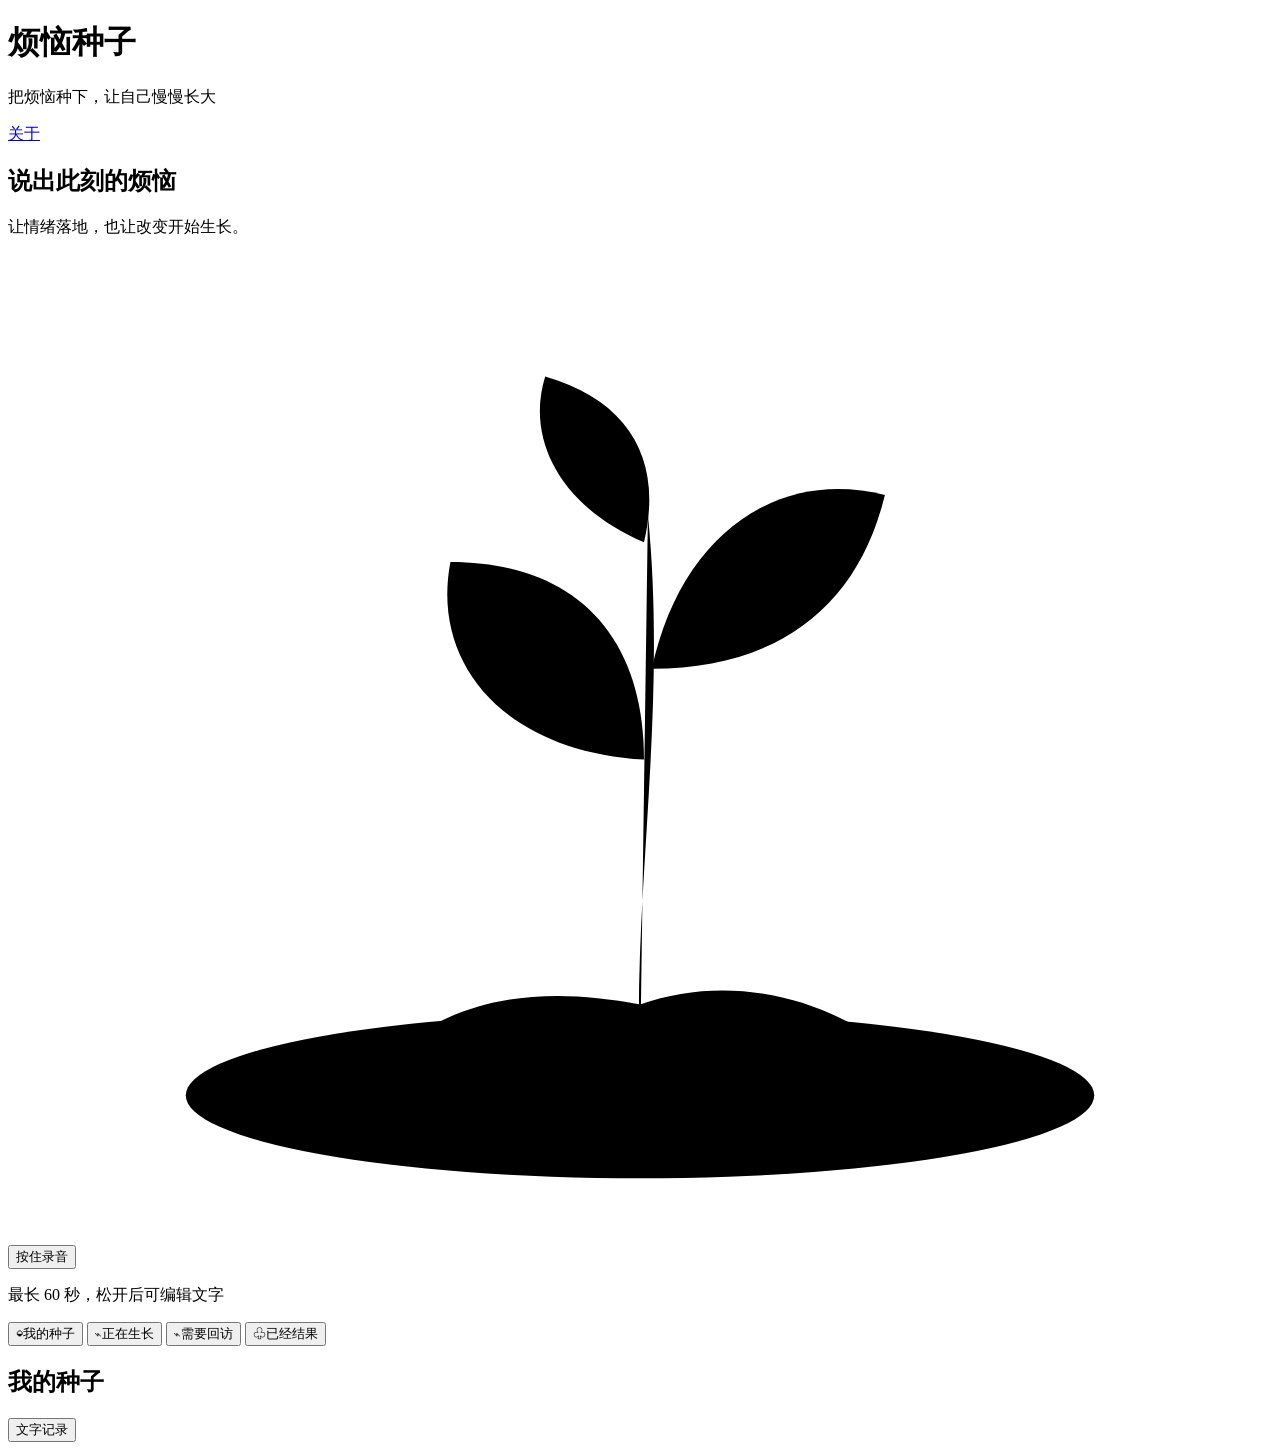
==== commit cdc57d70: "迁移烦恼种子：index.html" ====
--- a/index.html
+++ b/index.html
@@ -1,2352 +1,68 @@
-<!DOCTYPE html>
+<!doctype html>
 <html lang="zh-CN">
 <head>
-    <meta charset="UTF-8">
-    <meta name="viewport" content="width=device-width, initial-scale=1.0">
-    <title>烦恼瓶子 - 深海玻璃风</title>
-    <link rel="stylesheet" href="https://cdnjs.cloudflare.com/ajax/libs/animate.css/4.1.1/animate.min.css">
-    <link href="https://fonts.googleapis.com/icon?family=Material+Icons" rel="stylesheet">
-    <link href="https://fonts.googleapis.com/css2?family=Noto+Sans+SC:wght@100;300;400;500;700&display=swap" rel="stylesheet">
-    <style>
-        :root {
-            --deep-blue: #0c1c2c;
-            --medium-blue: #1d354d;
-            --light-blue: #3a6a8f;
-            --accent-blue: #5a9bd5;
-            --accent-glow: #7ab9ff;
-            --light-text: #f0f7ff;
-            --secondary-text: #c5daed;
-            --dark-text: #183146;
-            --glass-bg: rgba(255, 255, 255, 0.08);
-            --glass-border: rgba(255, 255, 255, 0.15);
-            --glass-highlight: rgba(255, 255, 255, 0.2);
-            --glass-shadow: 0 8px 40px 0 rgba(0, 0, 0, 0.3);
-            --card-glass: rgba(255, 255, 255, 0.05);
-            --success-color: #4caf50;
-            --success-dark: #2e7d32;
-            --warning-color: #ff9800;
-            --warning-dark: #e65100;
-            --error-color: #f44336;
-            --error-dark: #b71c1c;
-        }
-        
-        * {
-            margin: 0;
-            padding: 0;
-            box-sizing: border-box;
-        }
-        /* 动画容器样式 */
-.animation-container {
-    position: fixed;
-    top: 0;
-    left: 0;
-    width: 100%;
-    height: 100%;
-    background-color: rgba(0, 0, 0, 0.75);
-    backdrop-filter: blur(4px);
-    display: flex;
-    justify-content: center;
-    align-items: center;
-    z-index: 1000;
-    opacity: 0;
-    pointer-events: none;
-    transition: opacity 0.5s ease;
-}
-
-.animation-container.show {
-    opacity: 1;
-    pointer-events: auto;
-}
-
-.animation-container.fade-out {
-    opacity: 0;
-}
-
-.animation-bottle {
-    width: 100px;
-    height: 200px;
-    position: relative;
-    z-index: 10;
-}
-
-.worry-content-animation {
-    background-color: rgba(255, 255, 255, 0.1);
-    backdrop-filter: blur(10px);
-    color: var(--light-text);
-    padding: 15px 20px;
-    border-radius: 12px;
-    position: absolute;
-    top: 30%;
-    left: 30%;
-    transform: translate(-50%, -50%);
-    transition: all 1.5s cubic-bezier(0.68, -0.55, 0.27, 1.55);
-    max-width: 220px;
-    text-align: center;
-    border: 1px solid rgba(255, 255, 255, 0.1);
-    box-shadow: 0 5px 15px rgba(0, 0, 0, 0.2);
-}
-
-.worry-content-animation.move-to-bottle {
-    top: 50%;
-    left: 50%;
-}
-
-.worry-content-animation.inside-bottle {
-    opacity: 0.7;
-    transform: translate(-50%, -50%) scale(0.5);
-}
-
-.seal-effect {
-    position: absolute;
-    top: 50%;
-    left: 50%;
-    transform: translate(-50%, -50%);
-    width: 120px;
-    height: 120px;
-    border-radius: 50%;
-    background-color: transparent;
-    z-index: 15;
-    opacity: 0;
-    transition: all 1s ease;
-}
-
-.seal-effect.seal {
-    opacity: 1;
-    background-color: rgba(90, 155, 213, 0.3);
-    box-shadow: 0 0 30px rgba(90, 155, 213, 0.8);
-}
-
-.animation-bottle.sink {
-    transform: translateY(100vh);
-    transition: transform 2s cubic-bezier(0.68, -0.55, 0.27, 1.55);
-}
-
-.animation-container.opening .animation-bottle {
-    transform: translateY(100vh);
-}
-
-.animation-bottle.rise {
-    transform: translateY(0);
-    transition: transform 2s cubic-bezier(0.68, -0.55, 0.27, 1.55);
-}
-
-.animation-bottle.open {
-    animation: openBottle 1s forwards;
-}
-
-@keyframes openBottle {
-    0% {
-        transform: translateY(0) rotate(0);
-    }
-    20% {
-        transform: translateY(0) rotate(-5deg);
-    }
-    40% {
-        transform: translateY(0) rotate(5deg);
-    }
-    60% {
-        transform: translateY(0) rotate(-5deg);
-    }
-    80% {
-        transform: translateY(0) rotate(5deg);
-    }
-    100% {
-        transform: translateY(0) rotate(0);
-        filter: brightness(1.5);
-    }
-}
-
-/* 烟花动画 */
-.animation-container.resolved {
-    background-color: rgba(0, 0, 0, 0.85);
-}
-
-.firework {
-    position: absolute;
-    width: 10px;
-    height: 10px;
-    border-radius: 50%;
-    animation: explode 1.5s forwards;
-    opacity: 0;
-}
-
-@keyframes explode {
-    0% {
-        transform: scale(0);
-        opacity: 0;
-    }
-    20% {
-        transform: scale(1);
-        opacity: 1;
-    }
-    80% {
-        transform: scale(1.5);
-        opacity: 1;
-    }
-    100% {
-        transform: scale(2);
-        opacity: 0;
-    }
-}
-
-.resolve-message {
-    color: white;
-    font-size: 1.5rem;
-    font-weight: 300;
-    text-align: center;
-    opacity: 0;
-    animation: fadeMessage 4s forwards;
-}
-
-@keyframes fadeMessage {
-    0% {
-        opacity: 0;
-        transform: translateY(20px);
-    }
-    20% {
-        opacity: 1;
-        transform: translateY(0);
-    }
-    80% {
-        opacity: 1;
-        transform: translateY(0);
-    }
-    100% {
-        opacity: 0;
-        transform: translateY(-20px);
-    }
-}
-        
-        body {
-            font-family: 'Noto Sans SC', sans-serif;
-            background: linear-gradient(145deg, var(--deep-blue), var(--medium-blue));
-            background-attachment: fixed;
-            color: var(--light-text);
-            min-height: 100vh;
-            line-height: 1.6;
-            display: flex;
-            flex-direction: column;
-            justify-content: center;
-            align-items: center;
-            padding: 20px;
-            position: relative;
-            overflow-x: hidden;
-        }
-        
-        /* 高级背景效果 */
-        .ocean-bg {
-            position: fixed;
-            top: 0;
-            left: 0;
-            width: 100%;
-            height: 100%;
-            z-index: -2;
-            overflow: hidden;
-        }
-        
-        .light-source {
-            position: absolute;
-            width: 800px;
-            height: 800px;
-            border-radius: 50%;
-            background: radial-gradient(circle, var(--accent-glow) 0%, rgba(122, 185, 255, 0) 70%);
-            top: -300px;
-            right: -200px;
-            opacity: 0.1;
-            filter: blur(60px);
-            animation: lightShimmer 15s ease-in-out infinite alternate;
-        }
-        
-        .light-source.bottom {
-            top: auto;
-            right: auto;
-            bottom: -300px;
-            left: -200px;
-            width: 900px;
-            height: 900px;
-            background: radial-gradient(circle, var(--accent-blue) 0%, rgba(90, 155, 213, 0) 70%);
-            animation-delay: 7s;
-        }
-        
-        @keyframes lightShimmer {
-            0%, 100% { opacity: 0.1; transform: scale(1) translate(0, 0); }
-            50% { opacity: 0.15; transform: scale(1.1) translate(30px, -20px); }
-        }
-        
-        .depth-particles {
-            position: absolute;
-            top: 0;
-            left: 0;
-            width: 100%;
-            height: 100%;
-            background-image: url("data:image/svg+xml,%3Csvg width='100' height='100' viewBox='0 0 100 100' xmlns='http://www.w3.org/2000/svg'%3E%3Cg fill='%235a9bd5' fill-opacity='0.05'%3E%3Ccircle cx='10' cy='10' r='1'/%3E%3Ccircle cx='25' cy='25' r='0.5'/%3E%3Ccircle cx='40' cy='40' r='0.75'/%3E%3Ccircle cx='55' cy='55' r='0.5'/%3E%3Ccircle cx='70' cy='70' r='0.6'/%3E%3Ccircle cx='85' cy='85' r='0.8'/%3E%3C/g%3E%3C/svg%3E");
-            opacity: 0.3;
-        }
-        
-        /* 气泡效果 */
-        .bubble-container {
-            position: absolute;
-            top: 0;
-            left: 0;
-            width: 100%;
-            height: 100%;
-            overflow: hidden;
-            pointer-events: none;
-            z-index: -1;
-        }
-        
-        .bubble {
-            position: absolute;
-            background: linear-gradient(135deg, 
-                rgba(255,255,255,0.15), 
-                rgba(255,255,255,0.03));
-            border: 1px solid rgba(255,255,255,0.1);
-            border-radius: 50%;
-            animation: bubbleFloat linear infinite;
-            backdrop-filter: blur(4px);
-            -webkit-backdrop-filter: blur(4px);
-        }
-        
-        @keyframes bubbleFloat {
-            0% {
-                transform: translateY(100vh) scale(1) rotate(0deg);
-                opacity: 0;
-            }
-            10% {
-                opacity: 0.4;
-            }
-            50% {
-                transform: translateY(50vh) scale(1.05) rotate(45deg);
-            }
-            90% {
-                opacity: 0.2;
-            }
-            100% {
-                transform: translateY(0) scale(0.8) rotate(90deg);
-                opacity: 0;
-            }
-        }
-        
-        .app-container {
-            max-width: 800px;
-            width: 100%;
-            margin: 0 auto;
-            background: var(--glass-bg);
-            backdrop-filter: blur(16px);
-            -webkit-backdrop-filter: blur(16px);
-            border: 1px solid var(--glass-border);
-            border-radius: 28px;
-            box-shadow: var(--glass-shadow), 0 0 20px rgba(90, 155, 213, 0.15);
-            overflow: hidden;
-            position: relative;
-            z-index: 1;
-        }
-        
-        .app-container::before {
-            content: '';
-            position: absolute;
-            top: 0;
-            left: 0;
-            right: 0;
-            height: 1px;
-            background: linear-gradient(90deg, 
-                rgba(255,255,255,0), 
-                var(--glass-highlight),
-                rgba(255,255,255,0));
-            z-index: 2;
-        }
-        
-        header {
-            padding: 45px 50px 25px;
-            text-align: center;
-            position: relative;
-            border-bottom: 1px solid rgba(255, 255, 255, 0.06);
-        }
-        
-        header h1 {
-            font-weight: 200;
-            font-size: 2.8rem;
-            margin-bottom: 5px;
-            background: linear-gradient(to right, var(--light-text), var(--accent-glow));
-            -webkit-background-clip: text;
-            background-clip: text;
-            color: transparent;
-            letter-spacing: 4px;
-            position: relative;
-            display: inline-block;
-        }
-        
-        header h1::after {
-            content: '';
-            position: absolute;
-            bottom: -10px;
-            left: 50%;
-            transform: translateX(-50%);
-            width: 60px;
-            height: 1px;
-            background: linear-gradient(90deg, 
-                rgba(255,255,255,0), 
-                var(--glass-highlight),
-                rgba(255,255,255,0));
-        }
-        
-        .screen {
-            display: none;
-            padding: 30px 50px 60px;
-            position: relative;
-        }
-        
-        .screen.active {
-            display: block;
-            animation: fadeIn 0.9s cubic-bezier(0.165, 0.84, 0.44, 1);
-        }
-        
-        @keyframes fadeIn {
-            from { opacity: 0; transform: translateY(20px) scale(0.98); }
-            to { opacity: 1; transform: translateY(0) scale(1); }
-        }
-        
-        .welcome-message {
-            text-align: center;
-            margin-bottom: 40px;
-        }
-        
-        .welcome-message h2 {
-            font-weight: 300;
-            font-size: 1.9rem;
-            margin-bottom: 15px;
-            background: linear-gradient(to right, var(--light-text), var(--accent-blue));
-            -webkit-background-clip: text;
-            background-clip: text;
-            color: transparent;
-            letter-spacing: 1px;
-        }
-        
-        .welcome-message p {
-            font-size: 1.1rem;
-            color: var(--secondary-text);
-            max-width: 550px;
-            margin: 0 auto;
-            line-height: 1.8;
-            font-weight: 300;
-        }
-        
-        /* 高级瓶子动画 - 主页 */
-        .bottle-scene {
-            width: 100%;
-            height: 230px;
-            margin: 20px auto 40px;
-            position: relative;
-            perspective: 1000px;
-        }
-        
-        .floating-bottle {
-            width: 140px;
-            height: 140px;
-            margin: 0 auto;
-            position: relative;
-            transform-style: preserve-3d;
-            animation: floatBottle 12s ease-in-out infinite;
-        }
-        
-        @keyframes floatBottle {
-            0%, 100% { transform: translateY(0) rotate(0deg) translateZ(0); }
-            25% { transform: translateY(-15px) rotate(2deg) translateZ(10px); }
-            50% { transform: translateY(5px) rotate(-1deg) translateZ(-10px); }
-            75% { transform: translateY(-10px) rotate(1deg) translateZ(5px); }
-        }
-        
-        .bottle-inner {
-            width: 100%;
-            height: 100%;
-            position: relative;
-        }
-        
-        .bottle-svg {
-            width: 100%;
-            height: 100%;
-            filter: drop-shadow(0 5px 15px rgba(0, 0, 0, 0.2));
-        }
-        
-        .bottle-glow {
-            position: absolute;
-            width: 150%;
-            height: 150%;
-            background: radial-gradient(ellipse, rgba(122, 185, 255, 0.25) 0%, rgba(122, 185, 255, 0) 70%);
-            border-radius: 50%;
-            top: -25%;
-            left: -25%;
-            filter: blur(20px);
-            animation: glowPulse 6s ease-in-out infinite alternate;
-            z-index: -1;
-        }
-        
-        @keyframes glowPulse {
-            0% { opacity: 0.4; transform: scale(0.9); }
-            100% { opacity: 0.7; transform: scale(1.1); }
-        }
-        
-        .bottle-reflection {
-            position: absolute;
-            width: 100%;
-            height: 40px;
-            bottom: -40px;
-            left: 0;
-            filter: blur(3px);
-            transform: scaleY(-0.3);
-            transform-origin: top;
-            opacity: 0.3;
-            animation: reflectionShimmer 6s ease-in-out infinite;
-        }
-        
-        @keyframes reflectionShimmer {
-            0%, 100% { opacity: 0.3; transform: scaleY(-0.3); }
-            50% { opacity: 0.4; transform: scaleY(-0.4); }
-        }
-        
-        .water-particles {
-            position: absolute;
-            width: 200%;
-            height: 40px;
-            background: linear-gradient(90deg, 
-                rgba(90, 155, 213, 0), 
-                rgba(90, 155, 213, 0.1), 
-                rgba(90, 155, 213, 0));
-            bottom: -20px;
-            left: -50%;
-            border-radius: 50%;
-            filter: blur(8px);
-            animation: waterFlow 8s linear infinite;
-        }
-        
-        @keyframes waterFlow {
-            0% { transform: translateX(-30px); opacity: 0.2; }
-            50% { opacity: 0.4; }
-            100% { transform: translateX(30px); opacity: 0.2; }
-        }
-        
-        /* 哲学引言 */
-        .philosophy-quote {
-            background: rgba(255, 255, 255, 0.05);
-            backdrop-filter: blur(10px);
-            -webkit-backdrop-filter: blur(10px);
-            padding: 35px 40px;
-            border-radius: 20px;
-            margin: 40px auto;
-            max-width: 85%;
-            text-align: center;
-            position: relative;
-            border: 1px solid rgba(255, 255, 255, 0.08);
-            box-shadow: 0 8px 30px rgba(0, 0, 0, 0.1);
-            overflow: hidden;
-        }
-        
-        .philosophy-quote::before,
-        .philosophy-quote::after {
-            content: '"';
-            position: absolute;
-            font-size: 80px;
-            font-family: Georgia, serif;
-            line-height: 1;
-            color: rgba(255, 255, 255, 0.05);
-        }
-        
-        .philosophy-quote::before {
-            top: 10px;
-            left: 15px;
-        }
-        
-        .philosophy-quote::after {
-            bottom: -30px;
-            right: 15px;
-            transform: rotate(180deg);
-        }
-        
-        .philosophy-quote p {
-            font-size: 1.2rem;
-            font-style: italic;
-            color: var(--light-text);
-            position: relative;
-            z-index: 1;
-            font-weight: 300;
-            line-height: 1.8;
-        }
-        
-        .quote-glow {
-            position: absolute;
-            width: 100px;
-            height: 100px;
-            background: radial-gradient(circle, rgba(90, 155, 213, 0.2) 0%, rgba(90, 155, 213, 0) 70%);
-            border-radius: 50%;
-            filter: blur(15px);
-            z-index: 0;
-        }
-        
-        .quote-glow.top-left {
-            top: -50px;
-            left: -50px;
-        }
-        
-        .quote-glow.bottom-right {
-            bottom: -50px;
-            right: -50px;
-        }
-        
-        /* 主页按钮 */
-        .action-buttons {
-            display: flex;
-            flex-direction: column;
-            gap: 18px;
-            max-width: 340px;
-            margin: 50px auto;
-        }
-        
-        button {
-            border: none;
-            border-radius: 50px;
-            padding: 18px 24px;
-            font-size: 1rem;
-            cursor: pointer;
-            display: flex;
-            align-items: center;
-            justify-content: center;
-            gap: 14px;
-            font-family: 'Noto Sans SC', sans-serif;
-            transition: all 0.4s cubic-bezier(0.165, 0.84, 0.44, 1);
-            font-weight: 400;
-            letter-spacing: 1px;
-            position: relative;
-            overflow: hidden;
-        }
-        
-        button::before {
-            content: '';
-            position: absolute;
-            top: 0;
-            left: -100%;
-            width: 100%;
-            height: 100%;
-            background: linear-gradient(90deg, 
-                rgba(255,255,255,0), 
-                rgba(255,255,255,0.2), 
-                rgba(255,255,255,0));
-            transition: all 0.5s ease;
-        }
-        
-        button:hover::before {
-            left: 100%;
-        }
-        
-        .primary-btn {
-            background: linear-gradient(135deg, var(--accent-blue), var(--light-blue));
-            color: var(--light-text);
-            box-shadow: 0 5px 20px rgba(90, 155, 213, 0.3), 0 0 0 1px rgba(255, 255, 255, 0.1);
-        }
-        
-        .primary-btn:hover {
-            transform: translateY(-5px);
-            box-shadow: 0 10px 30px rgba(90, 155, 213, 0.4), 0 0 0 1px rgba(255, 255, 255, 0.15);
-        }
-        
-        .secondary-btn {
-            background: rgba(255, 255, 255, 0.06);
-            backdrop-filter: blur(10px);
-            -webkit-backdrop-filter: blur(10px);
-            color: var(--light-text);
-            border: 1px solid rgba(255, 255, 255, 0.1);
-            box-shadow: 0 5px 15px rgba(0, 0, 0, 0.1);
-        }
-        
-        .secondary-btn:hover {
-            background: rgba(255, 255, 255, 0.1);
-            transform: translateY(-5px);
-            box-shadow: 0 8px 20px rgba(0, 0, 0, 0.15);
-        }
-        
-        .growth-btn {
-            background: linear-gradient(135deg, var(--success-color), var(--success-dark));
-            color: var(--light-text);
-            box-shadow: 0 5px 20px rgba(46, 125, 50, 0.3), 0 0 0 1px rgba(255, 255, 255, 0.1);
-        }
-        
-        .growth-btn:hover {
-            background: linear-gradient(135deg, #5acd5e, var(--success-dark));
-            transform: translateY(-5px);
-            box-shadow: 0 10px 30px rgba(46, 125, 50, 0.4), 0 0 0 1px rgba(255, 255, 255, 0.15);
-        }
-        
-        /* 屏幕标题 */
-        .screen-header {
-            display: flex;
-            align-items: center;
-            margin-bottom: 30px;
-            position: relative;
-        }
-        
-        .screen-header h2 {
-            font-weight: 300;
-            font-size: 1.8rem;
-            margin: 0;
-            flex-grow: 1;
-            text-align: center;
-            color: var(--light-text);
-            letter-spacing: 1px;
-        }
-        
-        .back-btn {
-            background: rgba(255, 255, 255, 0.08);
-            color: var(--light-text);
-            border-radius: 50%;
-            width: 40px;
-            height: 40px;
-            display: flex;
-            align-items: center;
-            justify-content: center;
-            padding: 0;
-            position: absolute;
-            left: 0;
-            box-shadow: 0 3px 10px rgba(0, 0, 0, 0.1);
-            border: 1px solid rgba(255, 255, 255, 0.05);
-            transition: all 0.3s ease;
-        }
-        
-        .back-btn:hover {
-            background: rgba(255, 255, 255, 0.15);
-            transform: translateY(-3px);
-        }
-        
-        .back-btn .material-icons {
-            font-size: 20px;
-        }
-        
-        /* 创建烦恼表单 */
-        .create-worry-form {
-            background: var(--glass-bg);
-            backdrop-filter: blur(10px);
-            -webkit-backdrop-filter: blur(10px);
-            padding: 30px;
-            border-radius: 20px;
-            border: 1px solid var(--glass-border);
-            box-shadow: 0 8px 30px rgba(0, 0, 0, 0.1);
-        }
-        
-        .form-group {
-            margin-bottom: 25px;
-        }
-        
-        .form-group label {
-            display: block;
-            margin-bottom: 10px;
-            color: var(--secondary-text);
-            font-weight: 300;
-            font-size: 1.05rem;
-        }
-        
-        input[type="text"], 
-        input[type="number"], 
-        textarea {
-            width: 100%;
-            padding: 15px 20px;
-            border-radius: 12px;
-            border: 1px solid rgba(255, 255, 255, 0.1);
-            background: rgba(255, 255, 255, 0.05);
-            color: var(--light-text);
-            font-family: 'Noto Sans SC', sans-serif;
-            font-size: 1rem;
-            transition: all 0.3s ease;
-            box-shadow: 0 3px 10px rgba(0, 0, 0, 0.05);
-            backdrop-filter: blur(5px);
-            -webkit-backdrop-filter: blur(5px);
-        }
-        
-        input[type="text"]:focus, 
-        input[type="number"]:focus, 
-        textarea:focus {
-            outline: none;
-            border-color: var(--accent-blue);
-            background: rgba(255, 255, 255, 0.08);
-            box-shadow: 0 5px 15px rgba(90, 155, 213, 0.15);
-        }
-        
-        ::placeholder {
-            color: rgba(255, 255, 255, 0.3);
-        }
-        
-        .char-counter {
-            text-align: right;
-            margin-top: 5px;
-            font-size: 0.8rem;
-            color: var(--secondary-text);
-        }
-        
-        /* 情绪选择器 */
-        .emotion-selector {
-            display: flex;
-            flex-wrap: wrap;
-            gap: 15px;
-            justify-content: center;
-        }
-        
-        .emotion {
-            display: flex;
-            flex-direction: column;
-            align-items: center;
-            padding: 15px 20px;
-            border-radius: 15px;
-            background: rgba(255, 255, 255, 0.05);
-            border: 1px solid rgba(255, 255, 255, 0.08);
-            cursor: pointer;
-            transition: all 0.3s ease;
-            width: calc(20% - 12px);
-        }
-        
-        .emotion:hover {
-            background: rgba(255, 255, 255, 0.1);
-            transform: translateY(-3px);
-        }
-        
-        .emotion.selected {
-            background: rgba(90, 155, 213, 0.2);
-            border-color: rgba(90, 155, 213, 0.5);
-            box-shadow: 0 5px 15px rgba(90, 155, 213, 0.2);
-            transform: translateY(-3px);
-        }
-        
-        .emotion-icon {
-            font-size: 2rem;
-            margin-bottom: 5px;
-        }
-        
-        .emotion-label {
-            font-size: 0.9rem;
-        }
-        
-        /* 强度滑块 */
-        .intensity-slider {
-            padding: 0 15px;
-        }
-        
-        input[type="range"] {
-            -webkit-appearance: none;
-            width: 100%;
-            height: 6px;
-            border-radius: 3px;
-            background: linear-gradient(to right, 
-                rgba(255, 255, 255, 0.2), 
-                rgba(90, 155, 213, 0.5));
-            outline: none;
-            margin-bottom: 10px;
-        }
-        
-        input[type="range"]::-webkit-slider-thumb {
-            -webkit-appearance: none;
-            width: 22px;
-            height: 22px;
-            border-radius: 50%;
-            background: var(--accent-blue);
-            border: 2px solid rgba(255, 255, 255, 0.8);
-            cursor: pointer;
-            box-shadow: 0 2px 6px rgba(0, 0, 0, 0.2);
-        }
-        
-        .intensity-labels {
-            display: flex;
-            justify-content: space-between;
-            color: var(--secondary-text);
-            font-size: 0.9rem;
-        }
-        
-        /* 封存瓶子界面 */
-        .seal-worry-content {
-            background: var(--glass-bg);
-            backdrop-filter: blur(10px);
-            -webkit-backdrop-filter: blur(10px);
-            padding: 30px;
-            border-radius: 20px;
-            border: 1px solid var(--glass-border);
-            box-shadow: 0 8px 30px rgba(0, 0, 0, 0.1);
-        }
-        
-        /* 瓶子选择器 */
-        .bottle-selector {
-            display: flex;
-            justify-content: space-around;
-            margin-bottom: 20px;
-        }
-        
-        .bottle {
-            display: flex;
-            flex-direction: column;
-            align-items: center;
-            cursor: pointer;
-            transition: all 0.3s ease;
-            padding: 15px;
-            border-radius: 15px;
-            width: 30%;
-        }
-        
-        .bottle:hover {
-            background: rgba(255, 255, 255, 0.05);
-            transform: translateY(-5px);
-        }
-        
-        .bottle.selected {
-            background: rgba(90, 155, 213, 0.1);
-            border: 1px solid rgba(90, 155, 213, 0.3);
-            box-shadow: 0 5px 15px rgba(90, 155, 213, 0.1);
-            transform: translateY(-5px);
-        }
-        
-        .bottle-image {
-            width: 60px;
-            height: 120px;
-            background-size: contain;
-            background-repeat: no-repeat;
-            background-position: center;
-            margin-bottom: 10px;
-            filter: drop-shadow(0 5px 10px rgba(0, 0, 0, 0.2));
-            transition: all 0.3s ease;
-        }
-        
-        .classic-bottle {
-            background-image: url("data:image/svg+xml,%3Csvg viewBox='0 0 60 120' fill='none' xmlns='http://www.w3.org/2000/svg'%3E%3Cpath d='M20 20C20 20 20 30 20 35L15 40C15 40 12 45 12 50V90C12 95 15 100 30 100C45 100 48 95 48 90V50C48 45 45 40 45 40L40 35C40 30 40 20 40 20H20Z' fill='rgba(255,255,255,0.2)' stroke='%23ffffff' stroke-width='1.5'/%3E%3Cellipse cx='30' cy='20' rx='10' ry='3' fill='rgba(255,255,255,0.15)' stroke='%23ffffff' stroke-width='1.5'/%3E%3Crect x='25' y='5' width='10' height='15' fill='rgba(255,255,255,0.15)' stroke='%23ffffff' stroke-width='1.5'/%3E%3C/svg%3E");
-        }
-        
-        .vintage-bottle {
-            background-image: url("data:image/svg+xml,%3Csvg viewBox='0 0 60 120' fill='none' xmlns='http://www.w3.org/2000/svg'%3E%3Cpath d='M20 30C20 30 20 35 25 35C25 35 25 45 20 50C15 55 15 60 15 65V90C15 95 20 100 30 100C40 100 45 95 45 90V65C45 60 45 55 40 50C35 45 35 35 35 35C40 35 40 30 40 30H20Z' fill='rgba(255,255,255,0.2)' stroke='%23ffffff' stroke-width='1.5'/%3E%3Cellipse cx='30' cy='30' rx='10' ry='2' fill='rgba(255,255,255,0.15)' stroke='%23ffffff' stroke-width='1.5'/%3E%3Crect x='25' y='15' width='10' height='15' fill='rgba(255,255,255,0.15)' stroke='%23ffffff' stroke-width='1.5'/%3E%3C/svg%3E");
-        }
-        
-        .round-bottle {
-            background-image: url("data:image/svg+xml,%3Csvg viewBox='0 0 60 120' fill='none' xmlns='http://www.w3.org/2000/svg'%3E%3Cpath d='M30 20C40 20 50 45 50 70C50 95 45 100 30 100C15 100 10 95 10 70C10 45 20 20 30 20Z' fill='rgba(255,255,255,0.2)' stroke='%23ffffff' stroke-width='1.5'/%3E%3Cellipse cx='30' cy='20' rx='5' ry='2' fill='rgba(255,255,255,0.15)' stroke='%23ffffff' stroke-width='1.5'/%3E%3Crect x='27.5' y='10' width='5' height='10' fill='rgba(255,255,255,0.15)' stroke='%23ffffff' stroke-width='1.5'/%3E%3C/svg%3E");
-        }
-        
-        .bottle span {
-            color: var(--secondary-text);
-            font-size: 0.9rem;
-        }
-        
-        /* 时间选择器 */
-        .time-selector {
-            display: flex;
-            flex-wrap: wrap;
-            gap: 10px;
-            justify-content: center;
-            margin-bottom: 15px;
-        }
-        
-        .time-option {
-            padding: 12px 20px;
-            border-radius: 12px;
-            background: rgba(255, 255, 255, 0.05);
-            border: 1px solid rgba(255, 255, 255, 0.08);
-            cursor: pointer;
-            transition: all 0.3s ease;
-            text-align: center;
-        }
-        
-        .time-option:hover {
-            background: rgba(255, 255, 255, 0.1);
-            transform: translateY(-3px);
-        }
-        
-        .time-option.selected {
-            background: rgba(90, 155, 213, 0.2);
-            border-color: rgba(90, 155, 213, 0.3);
-            box-shadow: 0 5px 15px rgba(90, 155, 213, 0.15);
-            transform: translateY(-3px);
-        }
-        
-        .time-value {
-            color: var(--light-text);
-            font-size: 0.95rem;
-        }
-        
-        #custom-time-input {
-            display: flex;
-            align-items: center;
-            justify-content: center;
-            margin-top: 15px;
-            gap: 10px;
-        }
-        
-        #custom-time-input input {
-            width: 80px;
-            padding: 10px;
-            text-align: center;
-            border-radius: 10px;
-        }
-        
-        .hidden {
-            display: none !important;
-        }
-        
-        /* 瓶子预览 */
-        .bottle-preview {
-            display: flex;
-            justify-content: center;
-            margin: 30px 0;
-        }
-        
-        .bottle-preview .bottle-image {
-            width: 80px;
-            height: 160px;
-            animation: gentleFloat 5s ease-in-out infinite;
-        }
-        
-        @keyframes gentleFloat {
-            0%, 100% { transform: translateY(0); }
-            50% { transform: translateY(-10px); }
-        }
-        
-        .full-width {
-            width: 100%;
-        }
-        
-        /* 瓶子列表 */
-        .bottles-tabs {
-            display: flex;
-            justify-content: space-between;
-            margin-bottom: 30px;
-            background: rgba(255, 255, 255, 0.03);
-            border-radius: 16px;
-            padding: 5px;
-            border: 1px solid rgba(255, 255, 255, 0.05);
-            backdrop-filter: blur(5px);
-            -webkit-backdrop-filter: blur(5px);
-        }
-        
-        .tab-btn {
-            flex: 1;
-            padding: 15px 10px;
-            text-align: center;
-            border-radius: 12px;
-            background: none;
-            color: var(--secondary-text);
-            font-size: 0.95rem;
-            border: none;
-            transition: all 0.3s ease;
-            backdrop-filter: none;
-            -webkit-backdrop-filter: none;
-            box-shadow: none;
-        }
-        
-        .tab-btn:hover {
-            color: var(--light-text);
-            background: rgba(255, 255, 255, 0.05);
-            transform: translateY(0);
-        }
-        
-        .tab-btn.active {
-            background: rgba(90, 155, 213, 0.15);
-            color: var(--light-text);
-            font-weight: 500;
-            box-shadow: 0 3px 10px rgba(0, 0, 0, 0.1);
-            border: 1px solid rgba(90, 155, 213, 0.2);
-        }
-        
-        .count-badge {
-            display: inline-block;
-            background: rgba(255, 255, 255, 0.1);
-            color: var(--light-text);
-            font-size: 0.8rem;
-            padding: 3px 8px;
-            border-radius: 10px;
-            margin-left: 5px;
-        }
-        
-        .bottles-container {
-            position: relative;
-            min-height: 300px;
-        }
-        
-        .bottle-tab {
-            display: none;
-        }
-        
-        .bottle-tab.active {
-            display: grid;
-            grid-template-columns: repeat(auto-fill, minmax(200px, 1fr));
-            gap: 20px;
-            animation: fadeScale 0.5s ease;
-        }
-        
-        @keyframes fadeScale {
-            from { opacity: 0; transform: scale(0.95); }
-            to { opacity: 1; transform: scale(1); }
-        }
-        
-        .empty-state {
-            position: absolute;
-            top: 50%;
-            left: 50%;
-            transform: translate(-50%, -50%);
-            text-align: center;
-            color: var(--secondary-text);
-            width: 100%;
-        }
-        
-        .empty-state .material-icons {
-            font-size: 4rem;
-            color: rgba(255, 255, 255, 0.1);
-            margin-bottom: 15px;
-        }
-        
-        .bottle-card {
-            background: var(--card-glass);
-            backdrop-filter: blur(10px);
-            -webkit-backdrop-filter: blur(10px);
-            border-radius: 20px;
-            padding: 20px;
-            display: flex;
-            flex-direction: column;
-            align-items: center;
-            cursor: pointer;
-            transition: all 0.4s cubic-bezier(0.165, 0.84, 0.44, 1);
-            border: 1px solid rgba(255, 255, 255, 0.08);
-            position: relative;
-            overflow: hidden;
-        }
-        
-        .bottle-card::before {
-            content: '';
-            position: absolute;
-            top: 0;
-            left: 0;
-            width: 100%;
-            height: 100%;
-            background: radial-gradient(circle at 30% 30%, rgba(255, 255, 255, 0.05) 0%, transparent 70%);
-            pointer-events: none;
-        }
-        
-        .bottle-card:hover {
-            transform: translateY(-8px);
-            box-shadow: 0 15px 30px rgba(0, 0, 0, 0.15);
-            border-color: rgba(90, 155, 213, 0.2);
-        }
-        
-        .bottle-card .bottle-image {
-            width: 50px;
-            height: 100px;
-            margin-bottom: 15px;
-        }
-        
-        .bottle-card .bottle-image.glow {
-            animation: bottleGlow 2s ease-in-out infinite alternate;
-        }
-        
-        @keyframes bottleGlow {
-            0% { filter: drop-shadow(0 0 5px rgba(90, 155, 213, 0.3)); }
-            100% { filter: drop-shadow(0 0 15px rgba(90, 155, 213, 0.6)); }
-        }
-        
-        .bottle-card-content {
-            width: 100%;
-            text-align: center;
-        }
-        
-        .bottle-card-content h3 {
-            font-size: 1.1rem;
-            font-weight: 500;
-            margin-bottom: 8px;
-            color: var(--light-text);
-            display: -webkit-box;
-            -webkit-line-clamp: 1;
-            -webkit-box-orient: vertical;
-            overflow: hidden;
-        }
-        
-        .bottle-info {
-            display: flex;
-            justify-content: center;
-            gap: 10px;
-            margin-bottom: 8px;
-            font-size: 0.8rem;
-            color: var(--secondary-text);
-        }
-        
-        .emotion-tag {
-            background: rgba(90, 155, 213, 0.15);
-            padding: 2px 8px;
-            border-radius: 10px;
-            font-size: 0.8rem;
-            color: var(--light-text);
-        }
-        
-        .countdown {
-            font-size: 0.9rem;
-            color: var(--accent-blue);
-            margin-top: 5px;
-        }
-        
-        .early-open-list-btn {
-            position: absolute;
-            top: 10px;
-            right: 10px;
-            width: 30px;
-            height: 30px;
-            border-radius: 50%;
-            background: rgba(255, 255, 255, 0.1);
-            display: flex;
-            align-items: center;
-            justify-content: center;
-            border: none;
-            padding: 0;
-            cursor: pointer;
-            transition: all 0.3s ease;
-        }
-        
-        .early-open-list-btn:hover {
-            background: rgba(255, 255, 255, 0.2);
-            transform: translateY(0);
-        }
-        
-        .early-open-list-btn .material-icons {
-            font-size: 16px;
-            color: var(--light-text);
-        }
-        
-        /* 瓶子详情页 */
-        .bottle-detail-container {
-            background: var(--glass-bg);
-            backdrop-filter: blur(10px);
-            -webkit-backdrop-filter: blur(10px);
-            padding: 30px;
-            border-radius: 20px;
-            border: 1px solid var(--glass-border);
-            box-shadow: 0 8px 30px rgba(0, 0, 0, 0.1);
-        }
-        
-        .bottle-header {
-            text-align: center;
-            margin-bottom: 30px;
-            position: relative;
-        }
-        
-        .bottle-header::after {
-            content: '';
-            position: absolute;
-            bottom: -15px;
-            left: 50%;
-            transform: translateX(-50%);
-            width: 80px;
-            height: 1px;
-            background: linear-gradient(90deg, 
-                rgba(255,255,255,0), 
-                var(--glass-highlight),
-                rgba(255,255,255,0));
-        }
-        
-        .bottle-header h3 {
-            font-size: 1.6rem;
-            font-weight: 400;
-            margin-bottom: 10px;
-            color: var(--light-text);
-        }
-        
-        .bottle-meta {
-            display: flex;
-            justify-content: center;
-            gap: 15px;
-            color: var(--secondary-text);
-            font-size: 0.9rem;
-        }
-        
-        .bottle-status-section {
-            margin-top: 40px;
-        }
-        
-        .bottle-status {
-            display: flex;
-            flex-direction: column;
-            align-items: center;
-            text-align: center;
-        }
-        
-        .status-info {
-            width: 100%;
-            margin-top: 25px;
-            display: flex;
-            flex-direction: column;
-            align-items: center;
-        }
-        
-        .status-info p {
-            color: var(--light-text);
-            margin-bottom: 15px;
-            font-size: 1.1rem;
-        }
-        
-        .time-remaining {
-            display: flex;
-            align-items: center;
-            gap: 8px;
-            margin-bottom: 20px;
-            padding: 10px 20px;
-            border-radius: 15px;
-            background: rgba(90, 155, 213, 0.1);
-            border: 1px solid rgba(90, 155, 213, 0.2);
-        }
-        
-        .time-remaining .material-icons {
-            color: var(--accent-blue);
-        }
-        
-        #time-left {
-            color: var(--light-text);
-            font-weight: 500;
-        }
-        
-        .status-philosophy {
-            font-style: italic;
-            color: var(--secondary-text);
-            margin-bottom: 20px;
-            max-width: 400px;
-            font-size: 0.95rem;
-        }
-        
-        .early-open-option {
-            margin-top: 20px;
-            text-align: center;
-            width: 100%;
-            display: flex;
-            flex-direction: column;
-            align-items: center;
-        }
-        
-        .small-btn {
-            padding: 10px 16px;
-            font-size: 0.9rem;
-        }
-        
-        .early-open-hint {
-            margin-top: 10px;
-            font-size: 0.85rem;
-            color: var(--secondary-text);
-            max-width: 300px;
-        }
-        
-        /* 打开状态 */
-        #openable-bottle {
-            width: 70px;
-            height: 140px;
-            animation: gentleGlow 2s ease-in-out infinite alternate;
-            position: relative;
-        }
-        
-        @keyframes gentleGlow {
-            0% { filter: drop-shadow(0 0 10px rgba(90, 155, 213, 0.3)); }
-            100% { filter: drop-shadow(0 0 25px rgba(90, 155, 213, 0.7)); }
-        }
-        
-        /* 已打开状态 */
-        .bottle-content {
-            width: 100%;
-            text-align: left;
-        }
-        
-        .bottle-content h4 {
-            font-size: 1.2rem;
-            font-weight: 400;
-            margin-bottom: 15px;
-            color: var(--light-text);
-        }
-        
-        #detail-content {
-            background: rgba(255, 255, 255, 0.05);
-            padding: 25px;
-            border-radius: 15px;
-            margin-bottom: 25px;
-            color: var(--secondary-text);
-            line-height: 1.8;
-            border: 1px solid rgba(255, 255, 255, 0.08);
-            backdrop-filter: blur(5px);
-            -webkit-backdrop-filter: blur(5px);
-        }
-        
-        .worry-question {
-            margin-top: 30px;
-            padding-top: 30px;
-            border-top: 1px solid rgba(255, 255, 255, 0.08);
-        }
-        
-        .worry-actions {
-            display: flex;
-            gap: 20px;
-            margin-top: 20px;
-            justify-content: center;
-        }
-        
-        .action-btn {
-            flex: 1;
-            max-width: 200px;
-            padding: 16px;
-            border-radius: 12px;
-            border: 1px solid rgba(255, 255, 255, 0.08);
-            transition: all 0.3s ease;
-            display: flex;
-            flex-direction: column;
-            align-items: center;
-            gap: 10px;
-        }
-        
-        .action-btn .material-icons {
-            font-size: 30px;
-        }
-        
-        .gone-btn {
-            background: rgba(76, 175, 80, 0.1);
-            color: #a5d6a7;
-        }
-        
-        .gone-btn:hover {
-            background: rgba(76, 175, 80, 0.2);
-            transform: translateY(-5px);
-            box-shadow: 0 10px 25px rgba(76, 175, 80, 0.15);
-        }
-        
-        .remains-btn {
-            background: rgba(255, 152, 0, 0.1);
-            color: #ffcc80;
-        }
-        
-        .remains-btn:hover {
-            background: rgba(255, 152, 0, 0.2);
-            transform: translateY(-5px);
-            box-shadow: 0 10px 25px rgba(255, 152, 0, 0.15);
-        }
-        
-        /* 反思状态 */
-        .reflection-content {
-            width: 100%;
-            text-align: center;
-        }
-        
-        .reflection-content h4 {
-            font-size: 1.3rem;
-            font-weight: 400;
-            margin-bottom: 10px;
-            color: var(--light-text);
-        }
-        
-        .reflection-philosophy {
-            font-style: italic;
-            color: var(--secondary-text);
-            margin-bottom: 20px;
-            font-size: 0.95rem;
-        }
-        
-        #reflection-text {
-            min-height: 150px;
-            margin-bottom: 20px;
-        }
-        
-        /* 已解决状态 */
-        .resolved-content {
-            text-align: center;
-            padding: 30px 0;
-        }
-        
-        .resolved-icon {
-            margin-bottom: 20px;
-        }
-        
-        .resolved-icon .material-icons {
-            font-size: 50px;
-            color: var(--success-color);
-            animation: celebrateIcon 3s ease-in-out infinite;
-        }
-        
-        @keyframes celebrateIcon {
-            0%, 100% { transform: scale(1); }
-            50% { transform: scale(1.15); }
-        }
-        
-        .resolved-content h4 {
-            font-size: 1.5rem;
-            font-weight: 400;
-            margin-bottom: 10px;
-            color: var(--light-text);
-        }
-        
-        .reflection-display {
-            background: rgba(255, 255, 255, 0.05);
-            padding: 25px;
-            border-radius: 15px;
-            margin-top: 25px;
-            text-align: left;
-            border: 1px solid rgba(255, 255, 255, 0.08);
-        }
-        
-        .reflection-display h5 {
-            font-size: 1.1rem;
-            font-weight: 400;
-            margin-bottom: 15px;
-            color: var(--light-text);
-        }
-        
-        #saved-reflection {
-            color: var(--secondary-text);
-            line-height: 1.8;
-        }
-        
-        /* 重新封存状态 */
-        .reseal-content {
-            width: 100%;
-            text-align: center;
-        }
-        
-        .reseal-content h4 {
-            font-size: 1.3rem;
-            font-weight: 400;
-            margin-bottom: 15px;
-            color: var(--light-text);
-        }
-        
-        .reseal-content p {
-            color: var(--secondary-text);
-            margin-bottom: 20px;
-        }
-        
-        .reseal-time-selector {
-            display: flex;
-            justify-content: center;
-            gap: 15px;
-            margin-bottom: 30px;
-            flex-wrap: wrap;
-        }
-        
-        /* 页脚 */
-        footer {
-            text-align: center;
-            padding: 30px 0;
-            border-top: 1px solid rgba(255, 255, 255, 0.06);
-            font-size: 0.9rem;
-            color: var(--secondary-text);
-            background: rgba(0, 0, 0, 0.1);
-            position: relative;
-        }
-        
-        .version-info {
-            font-size: 0.7rem;
-            opacity: 0.7;
-            margin-top: 5px;
-            color: var(--secondary-text);
-        }
-        
-        /* 响应式适配 */
-        @media (max-width: 768px) {
-            .screen {
-                padding: 20px 30px 40px;
-            }
-            
-            .philosophy-quote {
-                padding: 25px 20px;
-            }
-            
-            .emotion-selector {
-                gap: 10px;
-            }
-            
-            .emotion {
-                padding: 10px 15px;
-                width: calc(33.33% - 7px);
-            }
-            
-            .bottle-tab.active {
-                grid-template-columns: repeat(auto-fill, minmax(150px, 1fr));
-            }
-            
-            .worry-actions {
-                flex-direction: column;
-                align-items: center;
-            }
-            
-            .action-btn {
-                max-width: 100%;
-            }
-        }
-        
-        @media (max-width: 480px) {
-            header h1 {
-                font-size: 2.3rem;
-            }
-            
-            .screen {
-                padding: 15px 20px 30px;
-            }
-            
-            .philosophy-quote {
-                padding: 20px 15px;
-            }
-            
-            .emotion {
-                width: calc(50% - 5px);
-            }
-            
-            .bottle-selector {
-                flex-direction: column;
-                align-items: center;
-                gap: 20px;
-            }
-            
-            .bottle {
-                width: 60%;
-            }
-            
-            .bottles-tabs {
-                flex-wrap: wrap;
-            }
-            
-            .tab-btn {
-                padding: 10px 5px;
-                font-size: 0.85rem;
-            }
-            
-            .count-badge {
-                padding: 2px 6px;
-                font-size: 0.75rem;
-            }
-            
-            .bottle-tab.active {
-                grid-template-columns: 1fr;
-            }
-        }
-
-        /* 添加到你的index.html文件中的<style>标签内 */
-
-/* 改善空间利用率的自适应设计 */
-.app-container {
-    max-width: 800px;
-    width: 100%;
-    margin: 0 auto;
-    padding: 15px 20px;
-    background: var(--glass-bg);
-    backdrop-filter: blur(16px);
-    -webkit-backdrop-filter: blur(16px);
-    border: 1px solid var(--glass-border);
-    border-radius: 20px;
-    box-shadow: var(--glass-shadow), 0 0 20px rgba(90, 155, 213, 0.15);
-    overflow: hidden;
-    position: relative;
-    z-index: 1;
-    display: flex;
-    flex-direction: column;
-    min-height: calc(100vh - 40px);
-}
-
-/* 更紧凑的标题区域 */
-header {
-    padding: 20px 25px 15px;
-    text-align: center;
-    position: relative;
-    border-bottom: 1px solid rgba(255, 255, 255, 0.06);
-}
-
-header h1 {
-    font-weight: 200;
-    font-size: 2.2rem;
-    margin-bottom: 0;
-    background: linear-gradient(to right, var(--light-text), var(--accent-glow));
-    -webkit-background-clip: text;
-    background-clip: text;
-    color: transparent;
-    letter-spacing: 3px;
-}
-
-/* 主内容区域紧凑调整 - 修正屏幕显示问题 */
-.screen {
-    display: none; /* 确保默认隐藏 */
-    padding: 15px 25px 20px;
-    position: relative;
-    flex: 1;
-    flex-direction: column;
-}
-
-.screen.active {
-    display: flex; /* 使用flex布局来替代block显示 */
-    animation: fadeIn 0.9s cubic-bezier(0.165, 0.84, 0.44, 1);
-}
-
-/* 更紧凑的哲学引用 */
-.philosophy-quote {
-    background: rgba(255, 255, 255, 0.05);
-    backdrop-filter: blur(10px);
-    -webkit-backdrop-filter: blur(10px);
-    padding: 20px 25px;
-    border-radius: 15px;
-    margin: 20px auto;
-    max-width: 85%;
-    text-align: center;
-    position: relative;
-    border: 1px solid rgba(255, 255, 255, 0.08);
-    box-shadow: 0 5px 20px rgba(0, 0, 0, 0.1);
-}
-
-.philosophy-quote p {
-    font-size: 1rem;
-    font-style: italic;
-    color: var(--light-text);
-    font-weight: 300;
-    line-height: 1.5;
-}
-
-/* 更紧凑的按钮组 */
-.action-buttons {
-    display: flex;
-    flex-direction: column;
-    gap: 12px;
-    max-width: 320px;
-    margin: 25px auto;
-}
-
-button {
-    padding: 14px 20px;
-    font-size: 0.95rem;
-    letter-spacing: 0.5px;
-}
-
-/* 更紧凑的表单元素 */
-.form-group {
-    margin-bottom: 15px;
-}
-
-.form-group label {
-    margin-bottom: 6px;
-    font-size: 0.95rem;
-}
-
-input[type="text"], 
-input[type="number"], 
-textarea {
-    padding: 12px 15px;
-    font-size: 0.95rem;
-}
-
-/* 更紧凑的瓶子场景 */
-.bottle-scene {
-    height: 180px;
-    margin: 15px auto 25px;
-}
-
-.floating-bottle {
-    width: 120px;
-    height: 120px;
-}
-
-/* 压缩页脚 */
-footer {
-    padding: 15px 0;
-    font-size: 0.8rem;
-}
-
-/* 欢迎信息更紧凑 */
-.welcome-message {
-    margin-bottom: 20px;
-}
-
-.welcome-message h2 {
-    font-size: 1.6rem;
-    margin-bottom: 10px;
-}
-
-.welcome-message p {
-    font-size: 1rem;
-    max-width: 90%;
-}
-
-/* 更紧凑的瓶子选择器 */
-.bottle-selector {
-    gap: 10px;
-    margin-bottom: 15px;
-}
-
-.bottle {
-    padding: 10px;
-}
-
-.bottle-image {
-    width: 50px;
-    height: 100px;
-}
-
-/* 更紧凑的时间选择器 */
-.time-selector {
-    gap: 8px;
-}
-
-.time-option {
-    padding: 10px 15px;
-}
-
-/* 瓶子预览区域 */
-.bottle-preview {
-    margin: 20px 0;
-}
-
-.bottle-preview .bottle-image {
-    width: 70px;
-    height: 140px;
-}
-
-/* 自适应高度内容区 */
-main {
-    flex: 1;
-    display: flex;
-    flex-direction: column;
-}
-
-/* 更灵活的列表布局 */
-.bottle-tab.active {
-    display: grid;
-    grid-template-columns: repeat(auto-fill, minmax(150px, 1fr));
-    gap: 15px;
-}
-
-/* 高度自适应方案 */
-@media (min-height: 700px) {
-    .app-container {
-        max-height: 95vh;
-        overflow-y: auto;
-    }
-}
-
-@media (max-height: 700px) {
-    .bottle-scene {
-        height: 120px;
-        margin: 10px auto 20px;
-    }
-    
-    .floating-bottle {
-        width: 80px;
-        height: 80px;
-    }
-    
-    .philosophy-quote {
-        padding: 15px 20px;
-        margin: 15px auto;
-    }
-    
-    .welcome-message h2 {
-        font-size: 1.4rem;
-    }
-    
-    .action-buttons {
-        margin: 20px auto;
-    }
-    
-    button {
-        padding: 12px 18px;
-    }
-    
-    .form-group {
-        margin-bottom: 12px;
-    }
-}
-
-/* 更小屏幕的额外自适应 */
-@media (max-width: 480px) {
-    header h1 {
-        font-size: 1.8rem;
-    }
-    
-    .screen {
-        padding: 10px 15px 15px;
-    }
-    
-    .bottle-selector {
-        display: grid;
-        grid-template-columns: repeat(3, 1fr);
-    }
-    
-    .bottle {
-        width: 100%;
-    }
-}
-
-/* 确保滚动条美观 */
-::-webkit-scrollbar {
-    width: 8px;
-}
-
-::-webkit-scrollbar-track {
-    background: rgba(255, 255, 255, 0.05);
-    border-radius: 10px;
-}
-
-::-webkit-scrollbar-thumb {
-    background: rgba(255, 255, 255, 0.2);
-    border-radius: 10px;
-}
-
-::-webkit-scrollbar-thumb:hover {
-    background: rgba(255, 255, 255, 0.3);
-}
-    </style>
+  <meta charset="utf-8">
+  <meta name="viewport" content="width=device-width,initial-scale=1,viewport-fit=cover">
+  <meta name="theme-color" content="#f7f4ec">
+  <title>烦恼种子</title>
+  <link rel="stylesheet" href="styles.css">
 </head>
 <body>
-    <div class="ocean-bg">
-        <div class="light-source"></div>
-        <div class="light-source bottom"></div>
-        <div class="depth-particles"></div>
-    </div>
-    
-    <div class="bubble-container" id="bubbleContainer"></div>
-    
-    <div class="app-container">
-        <header>
-            <h1>烦恼瓶子</h1>
-        </header>
-        
-        <main id="app-content">
-            <!-- 主页 -->
-            <div id="home-screen" class="screen active">
-                <div class="bottle-scene">
-                    <div class="floating-bottle">
-                        <div class="bottle-glow"></div>
-                        <div class="bottle-inner">
-                            <svg class="bottle-svg" viewBox="0 0 140 140" fill="none" xmlns="http://www.w3.org/2000/svg">
-                                <defs>
-                                    <linearGradient id="bottleGradient" x1="0%" y1="0%" x2="100%" y2="100%">
-                                        <stop offset="0%" stop-color="#ffffff" stop-opacity="0.3"/>
-                                        <stop offset="100%" stop-color="#ffffff" stop-opacity="0.1"/>
-                                    </linearGradient>
-                                    <filter id="bottleGlow" x="-20%" y="-20%" width="140%" height="140%">
-                                        <feGaussianBlur in="SourceAlpha" stdDeviation="2"/>
-                                        <feOffset dx="0" dy="2"/>
-                                        <feComposite in2="SourceAlpha" operator="arithmetic" k2="-1" k3="1"/>
-                                        <feColorMatrix type="matrix" values="0 0 0 0 1 0 0 0 0 1 0 0 0 0 1 0 0 0 0.3 0"/>
-                                        <feMerge>
-                                            <feMergeNode/>
-                                            <feMergeNode in="SourceGraphic"/>
-                                        </feMerge>
-                                    </filter>
-                                </defs>
-                                <path d="M50 20C50 20 50 30 50 40L40 50C40 50 35 55 35 65V100C35 105 40 110 70 110C100 110 105 105 105 100V65C105 55 100 50 100 50L90 40C90 30 90 20 90 20H50Z" fill="url(#bottleGradient)" stroke="#FFFFFF" stroke-width="1.5" filter="url(#bottleGlow)"/>
-                                <ellipse cx="70" cy="20" rx="20" ry="5" fill="rgba(255,255,255,0.15)" stroke="#FFFFFF" stroke-width="1.5"/>
-                                <rect x="60" y="5" width="20" height="15" fill="rgba(255,255,255,0.15)" stroke="#FFFFFF" stroke-width="1.5"/>
-                                <ellipse cx="70" cy="20" rx="15" ry="3" fill="rgba(255,255,255,0.3)" stroke="none"/>
-                                <path d="M40 70C40 70 50 85 70 85C90 85 100 70 100 70" stroke="rgba(255,255,255,0.3)" stroke-width="0.8" fill="none"/>
-                            </svg>
-                            <div class="bottle-reflection">
-                                <svg class="bottle-svg" viewBox="0 0 140 140" fill="none" xmlns="http://www.w3.org/2000/svg">
-                                    <path d="M50 20C50 20 50 30 50 40L40 50C40 50 35 55 35 65V100C35 105 40 110 70 110C100 110 105 105 105 100V65C105 55 100 50 100 50L90 40C90 30 90 20 90 20H50Z" fill="rgba(255,255,255,0.1)" stroke="rgba(255,255,255,0.2)" stroke-width="1"/>
-                                    <ellipse cx="70" cy="20" rx="20" ry="5" fill="rgba(255,255,255,0.1)" stroke="rgba(255,255,255,0.2)" stroke-width="1"/>
-                                    <rect x="60" y="5" width="20" height="15" fill="rgba(255,255,255,0.1)" stroke="rgba(255,255,255,0.2)" stroke-width="1"/>
-                                </svg>
-                            </div>
-                        </div>
-                        <div class="water-particles"></div>
-                    </div>
-                </div>
-                
-                <div class="welcome-message">
-                    <h2>欢迎使用烦恼瓶子</h2>
-                    <p>记录你的烦恼，给它一段时间，看看它是否会自行消散</p>
-                </div>
-                
-                <div class="philosophy-quote">
-                    <div class="quote-glow top-left"></div>
-                    <div class="quote-glow bottom-right"></div>
-                    <p>给烦恼一个期限，它往往会在到期前消失</p>
-                </div>
-                
-                <div class="action-buttons">
-                    <button id="create-worry-btn" class="primary-btn">
-                        <span class="material-icons">add</span> 记录新烦恼
-                    </button>
-                    <button id="view-bottles-btn" class="secondary-btn">
-                        <span class="material-icons">inbox</span> 查看我的瓶子
-                    </button>
-                    <button id="view-growth-btn" class="growth-btn">
-                        <span class="material-icons">celebration</span> 感悟我的成长
-                    </button>
-                </div>
-            </div>
-            
-            <!-- 创建烦恼 -->
-            <div id="create-worry-screen" class="screen">
-                <div class="screen-header">
-                    <button class="back-btn" id="create-back-btn">
-                        <span class="material-icons">arrow_back</span>
-                    </button>
-                    <h2>记录烦恼</h2>
-                </div>
-                
-                <div class="philosophy-quote">
-                    <div class="quote-glow top-left"></div>
-                    <div class="quote-glow bottom-right"></div>
-                    <p>将烦恼写下来，是看清它真实样貌的第一步</p>
-                </div>
-                
-                <div class="create-worry-form">
-                    <div class="form-group">
-                        <label for="worry-title">给这个烦恼起个名字（选填）</label>
-                        <input type="text" id="worry-title" placeholder="例如：工作压力、人际关系...">
-                    </div>
-                    
-                    <div class="form-group">
-                        <label for="worry-content">描述你的烦恼</label>
-                        <textarea id="worry-content" placeholder="写下你现在的烦恼..." rows="5"></textarea>
-                        <div class="char-counter"><span id="char-count">0</span>/500</div>
-                    </div>
-                    
-                    <div class="form-group">
-                        <label>这个烦恼让你感到</label>
-                        <div class="emotion-selector">
-                            <div class="emotion" data-emotion="anxious">
-                                <span class="emotion-icon">😰</span>
-                                <span class="emotion-label">焦虑</span>
-                            </div>
-                            <div class="emotion" data-emotion="sad">
-                                <span class="emotion-icon">😢</span>
-                                <span class="emotion-label">悲伤</span>
-                            </div>
-                            <div class="emotion" data-emotion="angry">
-                                <span class="emotion-icon">😠</span>
-                                <span class="emotion-label">愤怒</span>
-                            </div>
-                            <div class="emotion" data-emotion="stressed">
-                                <span class="emotion-icon">😫</span>
-                                <span class="emotion-label">压力</span>
-                            </div>
-                            <div class="emotion" data-emotion="confused">
-                                <span class="emotion-icon">😕</span>
-                                <span class="emotion-label">困惑</span>
-                            </div>
-                        </div>
-                    </div>
-                    
-                    <div class="form-group">
-                        <label>烦恼强度</label>
-                        <div class="intensity-slider">
-                            <input type="range" id="worry-intensity" min="1" max="5" value="3">
-                            <div class="intensity-labels">
-                                <span>轻微</span>
-                                <span>中等</span>
-                                <span>强烈</span>
-                            </div>
-                        </div>
-                    </div>
-                    
-                    <button id="continue-to-seal-btn" class="primary-btn full-width">
-                        继续 <span class="material-icons">arrow_forward</span>
-                    </button>
-                </div>
-            </div>
-            
-            <!-- 封存界面 -->
-            <div id="seal-worry-screen" class="screen">
-                <div class="screen-header">
-                    <button class="back-btn" id="seal-back-btn">
-                        <span class="material-icons">arrow_back</span>
-                    </button>
-                    <h2>封存烦恼</h2>
-                </div>
-                
-                <div class="philosophy-quote">
-                    <div class="quote-glow top-left"></div>
-                    <div class="quote-glow bottom-right"></div>
-                    <p>时间是解决问题的良药，耐心是承载良药的容器</p>
-                </div>
-                
-                <div class="seal-worry-content">
-                    <div class="form-group">
-                        <label>选择一个瓶子</label>
-                        <div class="bottle-selector">
-                            <div class="bottle selected" data-bottle="classic">
-                                <div class="bottle-image classic-bottle"></div>
-                                <span>经典瓶</span>
-                            </div>
-                            <div class="bottle" data-bottle="vintage">
-                                <div class="bottle-image vintage-bottle"></div>
-                                <span>复古瓶</span>
-                            </div>
-                            <div class="bottle" data-bottle="round">
-                                <div class="bottle-image round-bottle"></div>
-                                <span>圆形瓶</span>
-                            </div>
-                        </div>
-                    </div>
-                    
-                    <div class="form-group">
-                        <label>封存多久？</label>
-                        <div class="time-selector">
-                            <div class="time-option" data-days="3">
-                                <span class="time-value">3天</span>
-                            </div>
-                            <div class="time-option selected" data-days="7">
-                                <span class="time-value">1周</span>
-                            </div>
-                            <div class="time-option" data-days="14">
-                                <span class="time-value">2周</span>
-                            </div>
-                            <div class="time-option" data-days="30">
-                                <span class="time-value">1个月</span>
-                            </div>
-                            <div class="time-option custom" data-days="custom">
-                                <span class="time-value">自定义</span>
-                            </div>
-                        </div>
-                        <div id="custom-time-input" class="hidden">
-                            <input type="number" id="custom-days" min="1" max="90" value="1">
-                            <span>天</span>
-                        </div>
-                    </div>
-                    
-                    <div class="bottle-preview">
-                        <div id="selected-bottle" class="bottle-image classic-bottle"></div>
-                    </div>
-                    
-                    <button id="seal-worry-btn" class="primary-btn full-width">
-                        封存烦恼 <span class="material-icons">lock</span>
-                    </button>
-                </div>
-            </div>
-            
-            <!-- 瓶子列表 -->
-            <div id="bottle-list-screen" class="screen">
-                <div class="screen-header">
-                    <button class="back-btn" id="list-back-btn">
-                        <span class="material-icons">arrow_back</span>
-                    </button>
-                    <h2>我的烦恼瓶子</h2>
-                </div>
-                
-                <div class="philosophy-quote">
-                    <div class="quote-glow top-left"></div>
-                    <div class="quote-glow bottom-right"></div>
-                    <p>每一个被解决的烦恼，都是通往内心平静的阶梯</p>
-                </div>
-                
-                <div class="bottles-tabs">
-                    <button class="tab-btn active" data-tab="sealed">
-                        等待中 <span id="sealed-count" class="count-badge">0</span>
-                    </button>
-                    <button class="tab-btn" data-tab="openable">
-                        可打开 <span id="openable-count" class="count-badge">0</span>
-                    </button>
-                    <button class="tab-btn" data-tab="resolved">
-                        已解决 <span id="resolved-count" class="count-badge">0</span>
-                    </button>
-                </div>
-                
-                <div class="bottles-container">
-                    <div id="sealed-bottles" class="bottle-tab active">
-                        <div class="empty-state">
-                            <span class="material-icons">hourglass_empty</span>
-                            <p>没有正在等待的烦恼瓶子</p>
-                        </div>
-                        <!-- 瓶子将动态添加到这里 -->
-                    </div>
-                    
-                    <div id="openable-bottles" class="bottle-tab">
-                        <div class="empty-state">
-                            <span class="material-icons">lock_open</span>
-                            <p>没有可以打开的烦恼瓶子</p>
-                        </div>
-                        <!-- 瓶子将动态添加到这里 -->
-                    </div>
-                    
-                    <div id="resolved-bottles" class="bottle-tab">
-                        <div class="empty-state">
-                            <span class="material-icons">check_circle</span>
-                            <p>没有已解决的烦恼瓶子</p>
-                        </div>
-                        <!-- 瓶子将动态添加到这里 -->
-                    </div>
-                </div>
-            </div>
-            
-            <!-- 瓶子详情 -->
-            <div id="bottle-detail-screen" class="screen">
-                <div class="screen-header">
-                    <button class="back-btn" id="detail-back-btn">
-                        <span class="material-icons">arrow_back</span>
-                    </button>
-                    <h2>烦恼瓶子详情</h2>
-                </div>
-                
-                <div class="bottle-detail-container">
-                    <div class="bottle-header">
-                        <h3 id="detail-title">烦恼标题</h3>
-                        <div class="bottle-meta">
-                            <span id="detail-date">2025年6月23日</span>
-                            <span class="emotion-tag" id="detail-emotion">焦虑</span>
-                        </div>
-                    </div>
-                    
-                    <div class="bottle-status-section">
-                        <div id="sealed-status" class="bottle-status">
-                            <div id="detail-bottle" class="bottle-image classic-bottle"></div>
-                            <div class="status-info">
-                                <p>你的烦恼还在瓶中等待...</p>
-                                <div class="time-remaining">
-                                    <span class="material-icons">hourglass_bottom</span>
-                                    <span id="time-left">还剩 6 天</span>
-                                </div>
-                                <p class="status-philosophy">"给自己一段不去想它的时间，看看世界会如何回应"</p>
-                                <div class="early-open-option">
-                                    <button id="early-open-btn" class="secondary-btn small-btn">
-                                        <span class="material-icons">lock_open</span> 提前打开
-                                    </button>
-                                    <p class="early-open-hint">如果你已经准备好了，可以提前打开这个瓶子</p>
-                                </div>
-                            </div>
-                        </div>
-                        
-                        <div id="openable-status" class="bottle-status hidden">
-                            <div id="openable-bottle" class="bottle-image classic-bottle glow"></div>
-                            <div class="status-info">
-                                <p>你的瓶子可以打开了！</p>
-                                <p class="status-philosophy">"现在，是时候直面过去的自己，看看内心的变化"</p>
-                                <button id="open-bottle-btn" class="primary-btn">
-                                    打开瓶子
-                                </button>
-                            </div>
-                        </div>
-                        
-                        <div id="opened-status" class="bottle-status hidden">
-                            <div class="bottle-content">
-                                <h4>你曾经写下：</h4>
-                                <p id="detail-content">烦恼内容将显示在这里...</p>
-                                <p class="status-philosophy">"重新审视过去的烦恼，你会发现自己已经成长"</p>
-                                
-                                <div class="worry-question">
-                                    <h4>这个烦恼现在还困扰着你吗？</h4>
-                                    <div class="worry-actions">
-                                        <button id="worry-gone-btn" class="action-btn gone-btn">
-                                            <span class="material-icons">check_circle</span>
-                                            不再困扰我
-                                        </button>
-                                        <button id="worry-remains-btn" class="action-btn remains-btn">
-                                            <span class="material-icons">arrow_circle_down</span>
-                                            依然困扰我
-                                        </button>
-                                    </div>
-                                </div>
-                            </div>
-                        </div>
-                        
-                        <div id="reflection-status" class="bottle-status hidden">
-                            <div class="reflection-content">
-                                <h4>你的成长感悟</h4>
-                                <p class="reflection-philosophy">"记录感悟，是将经验转化为智慧的过程"</p>
-                                <textarea id="reflection-text" placeholder="记录下你从这次经历中学到了什么..." rows="4"></textarea>
-                                <button id="save-reflection-btn" class="primary-btn">
-                                    保存感悟
-                                </button>
-                            </div>
-                        </div>
-                        
-                        <div id="resolved-status" class="bottle-status hidden">
-                            <div class="resolved-content">
-                                <div class="resolved-icon">
-                                    <span class="material-icons">celebration</span>
-                                </div>
-                                <h4>烦恼已解决！</h4>
-                                <p class="status-philosophy">"每一次战胜烦恼，都是自我成长的证明"</p>
-                                <div class="reflection-display">
-                                    <h5>你的感悟：</h5>
-                                    <p id="saved-reflection">感悟内容将显示在这里...</p>
-                                </div>
-                            </div>
-                        </div>
-                        
-                        <div id="reseal-status" class="bottle-status hidden">
-                            <div class="reseal-content">
-                                <h4>重新封存这个烦恼</h4>
-                                <p class="status-philosophy">"有些烦恼需要更多时间，这是自我理解的过程，而非失败"</p>
-                                <p>给自己多一点时间，选择一个新的封存期限：</p>
-                                <div class="reseal-time-selector">
-                                    <div class="time-option" data-days="3">
-                                        <span class="time-value">3天</span>
-                                    </div>
-                                    <div class="time-option selected" data-days="7">
-                                        <span class="time-value">1周</span>
-                                    </div>
-                                    <div class="time-option" data-days="14">
-                                        <span class="time-value">2周</span>
-                                    </div>
-                                    <div class="time-option" data-days="30">
-                                        <span class="time-value">1个月</span>
-                                    </div>
-                                </div>
-                                <button id="reseal-confirm-btn" class="primary-btn">
-                                    重新封存
-                                </button>
-                            </div>
-                        </div>
-                    </div>
-                </div>
-            </div>
-        </main>
-        
-        <footer>
-            <p>烦恼瓶子 &copy; 2025</p>
-            <p class="version-info">版本 0.8.0</p>
-        </footer>
-    </div>
-    
-    <script src="js/animations.js"></script>
-    <script src="js/app.js"></script>
-    
-    <script>
-        // 创建高级气泡效果
-        function createBubbles() {
-            const container = document.getElementById('bubbleContainer');
-            const bubbleCount = 20;
-            
-            for (let i = 0; i < bubbleCount; i++) {
-                const bubble = document.createElement('div');
-                bubble.className = 'bubble';
-                
-                // 随机大小
-                const size = Math.random() * 40 + 15;
-                bubble.style.width = `${size}px`;
-                bubble.style.height = `${size}px`;
-                
-                // 随机位置
-                const posX = Math.random() * 100;
-                bubble.style.left = `${posX}%`;
-                
-                // 随机延迟和持续时间
-                const delay = Math.random() * 15;
-                const duration = Math.random() * 15 + 15;
-                bubble.style.animation = `bubbleFloat ${duration}s ${delay}s linear infinite`;
-                
-                container.appendChild(bubble);
-            }
-        }
-        
-        // 页面加载后创建高级效果
-        window.addEventListener('load', () => {
-            createBubbles();
-            
-            // 按钮悬停音效
-            const buttons = document.querySelectorAll('button');
-            buttons.forEach(button => {
-                button.addEventListener('mouseenter', () => {
-                    const audio = new Audio('[data-uri]');
-                    audio.volume = 0.2;
-                    audio.play().catch(e => console.log('Audio play failed:', e));
-                });
-            });
-            
-            // 主页瓶子点击效果
-            const bottle = document.querySelector('.floating-bottle');
-            if (bottle) {
-                bottle.addEventListener('click', () => {
-                    bottle.style.transform = 'scale(1.1)';
-                    setTimeout(() => {
-                        bottle.style.transform = '';
-                    }, 300);
-                    
-                    const audio = new Audio('[data-uri]');
-                    audio.volume = 0.4;
-                    audio.play().catch(e => console.log('Audio play failed:', e));
-                });
-            }
-        });
-    </script>
+  <main class="app-shell">
+    <header class="topbar">
+      <div><h1>烦恼种子</h1><p>把烦恼种下，让自己慢慢长大</p></div>
+      <a class="about-link" href="site/">关于</a>
+    </header>
+
+    <section class="hero" aria-labelledby="hero-title">
+      <div class="hero-copy"><h2 id="hero-title">说出此刻的烦恼</h2><p>让情绪落地，也让改变开始生长。</p></div>
+      <div class="plant-stage" aria-hidden="true">
+        <svg viewBox="0 0 320 250" role="img">
+          <g class="rings"><ellipse cx="160" cy="213" rx="115" ry="21"/><ellipse cx="160" cy="213" rx="83" ry="14"/><ellipse cx="160" cy="213" rx="50" ry="8"/></g>
+          <path class="stem" d="M160 207 C158 162 167 116 162 66"/>
+          <path class="leaf" d="M161 128 C126 126 107 104 112 78 C143 78 161 96 161 128Z"/>
+          <path class="leaf leaf-right" d="M163 105 C170 72 194 54 222 61 C215 90 194 105 163 105Z"/>
+          <path class="leaf leaf-small" d="M161 73 C140 64 131 47 136 31 C157 37 166 52 161 73Z"/>
+          <path class="soil" d="M87 214 C104 190 129 184 160 190 C188 180 220 192 235 214Z"/>
+        </svg>
+      </div>
+      <button id="recordButton" class="record-button" type="button"><span class="mic" aria-hidden="true"></span><span id="recordLabel">按住录音</span></button>
+      <p id="recordHint" class="record-hint">最长 60 秒，松开后可编辑文字</p>
+    </section>
+
+    <nav class="status-nav" aria-label="种子状态">
+      <button class="status-tab active" data-filter="all"><span class="seed-icon">◒</span>我的种子</button>
+      <button class="status-tab" data-filter="growing"><span class="sprout-icon">⌁</span>正在生长</button>
+      <button class="status-tab" data-filter="review"><span class="sprout-icon">⌁</span>需要回访</button>
+      <button class="status-tab" data-filter="fruited"><span class="tree-icon">♧</span>已经结果</button>
+    </nav>
+
+    <section class="seed-section" aria-labelledby="seed-list-title">
+      <div class="section-heading"><h2 id="seed-list-title">我的种子</h2><button id="newTextSeed" class="text-button">文字记录</button></div>
+      <div id="seedList" class="seed-list"></div>
+      <div id="emptyState" class="empty-state" hidden><div class="empty-seed">◒</div><h3>还没有种子</h3><p>说出一件正在困扰你的事，先让它被看见。</p></div>
+    </section>
+  </main>
+
+  <dialog id="editorDialog" class="sheet">
+    <form id="seedForm" method="dialog">
+      <div class="sheet-head"><div><p class="step-label">种下一颗种子</p><h2>整理这份烦恼</h2></div><button id="closeEditor" class="close-button" type="button" aria-label="关闭">×</button></div>
+      <label>给它一个名字<input id="seedTitle" maxlength="36" placeholder="例如：关于工作的不确定"></label>
+      <label>此刻发生了什么<textarea id="seedContent" maxlength="1000" rows="5" placeholder="录音转写或补充你的想法"></textarea></label>
+      <div id="audioPreview" class="audio-preview" hidden><audio id="recordedAudio" controls></audio><span id="audioDuration"></span></div>
+      <fieldset><legend>烦恼程度</legend><div class="choice-row"><label><input type="radio" name="intensity" value="1">轻微</label><label><input type="radio" name="intensity" value="2" checked>持续</label><label><input type="radio" name="intensity" value="3">强烈</label></div></fieldset>
+      <label>标签<select id="seedTag"><option>工作</option><option>感情</option><option>家庭</option><option>学习</option><option>人际关系</option><option>健康</option><option>其他</option></select></label>
+      <label>下次回访<select id="reviewDays"><option value="1">1 天后</option><option value="7" selected>7 天后</option><option value="30">30 天后</option><option value="90">90 天后</option><option value="365">1 年后</option></select></label>
+      <button class="primary-button" value="default">种下这颗种子</button>
+    </form>
+  </dialog>
+
+  <dialog id="detailDialog" class="sheet">
+    <div class="sheet-head"><div><p id="detailStage" class="step-label"></p><h2 id="detailTitle"></h2></div><button class="close-button" aria-label="关闭" data-close-detail>×</button></div>
+    <p id="detailContent" class="detail-content"></p><div id="growthTimeline" class="timeline"></div>
+    <form id="progressForm"><label>这段时间有什么变化<textarea id="progressText" rows="4" maxlength="1000" placeholder="记录行动、变化、总结，无法解决也可以继续生长"></textarea></label><div class="detail-actions"><button type="submit" class="secondary-button">继续生长</button><button type="button" id="resolveButton" class="primary-button">已经解决，结出果实</button></div></form>
+  </dialog>
+  <div id="toast" class="toast" role="status" aria-live="polite"></div>
+  <script src="app.js"></script>
 </body>
-</html>+</html>
